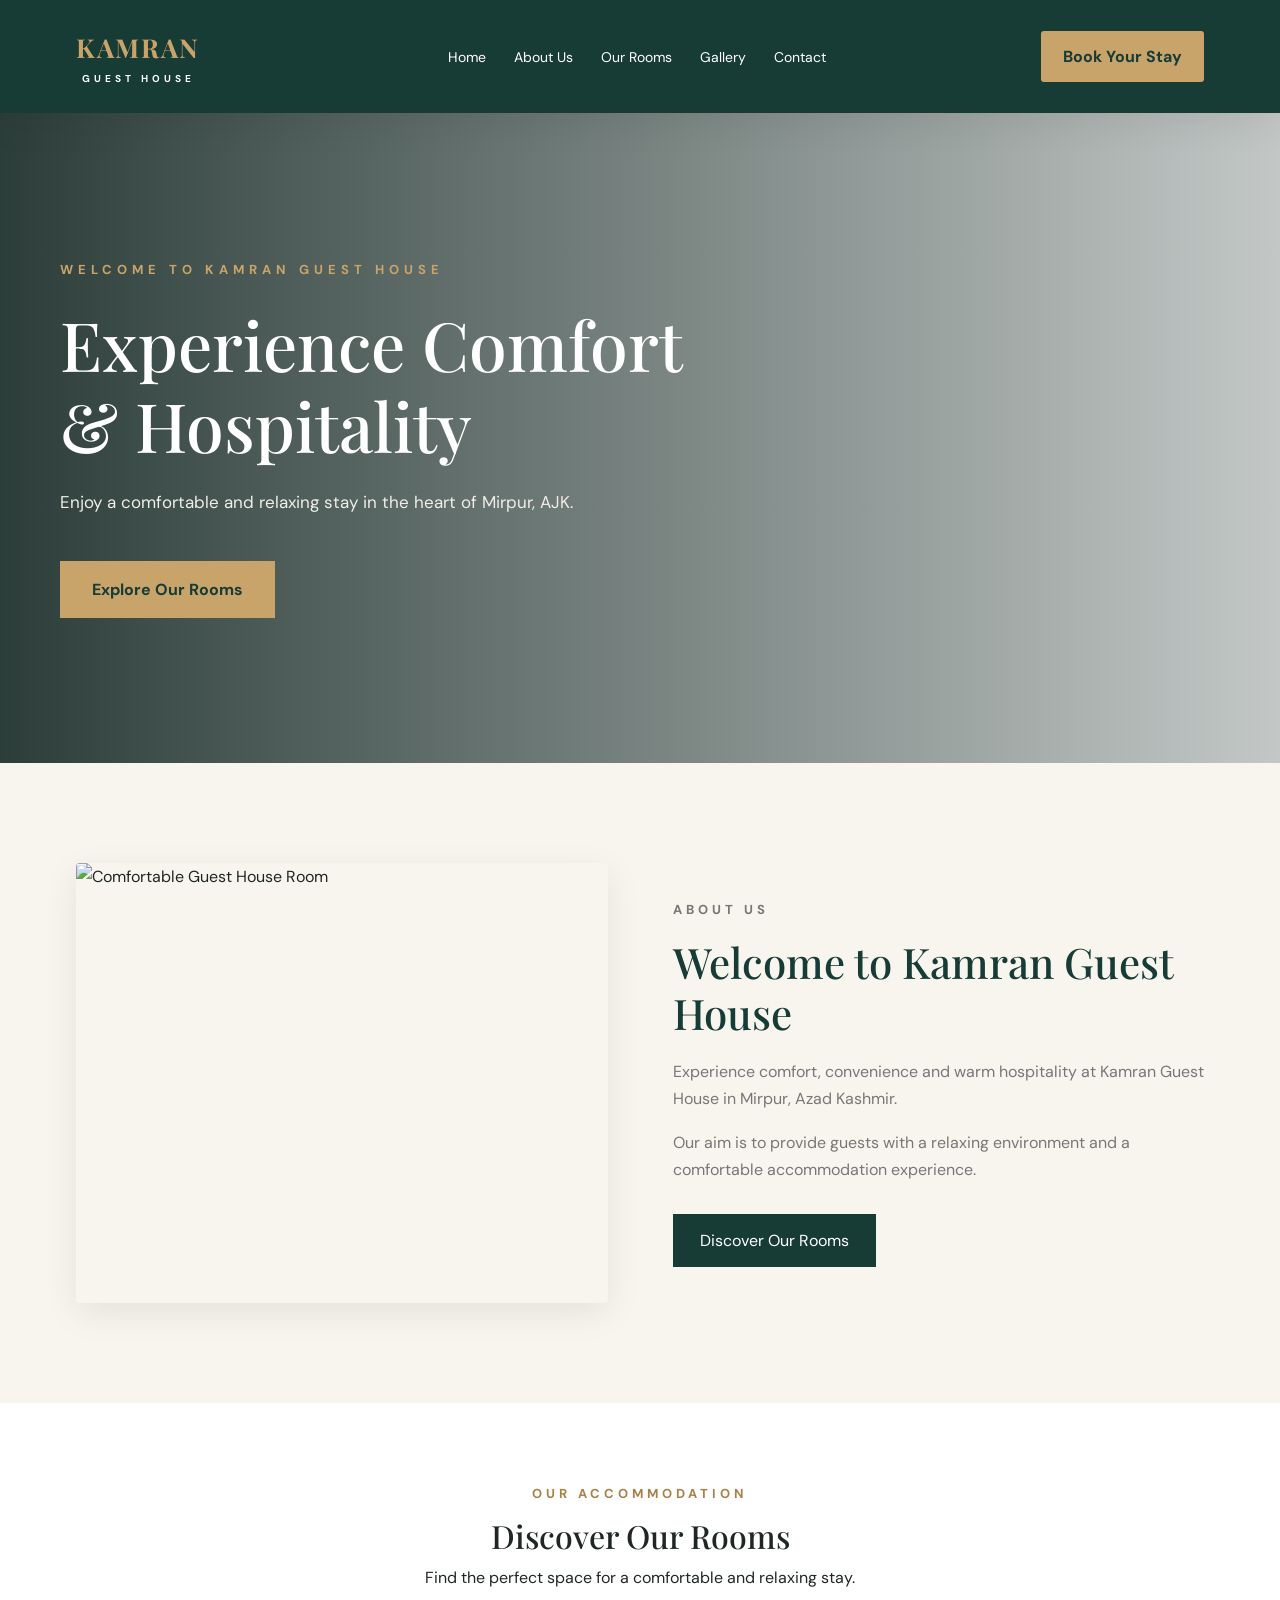
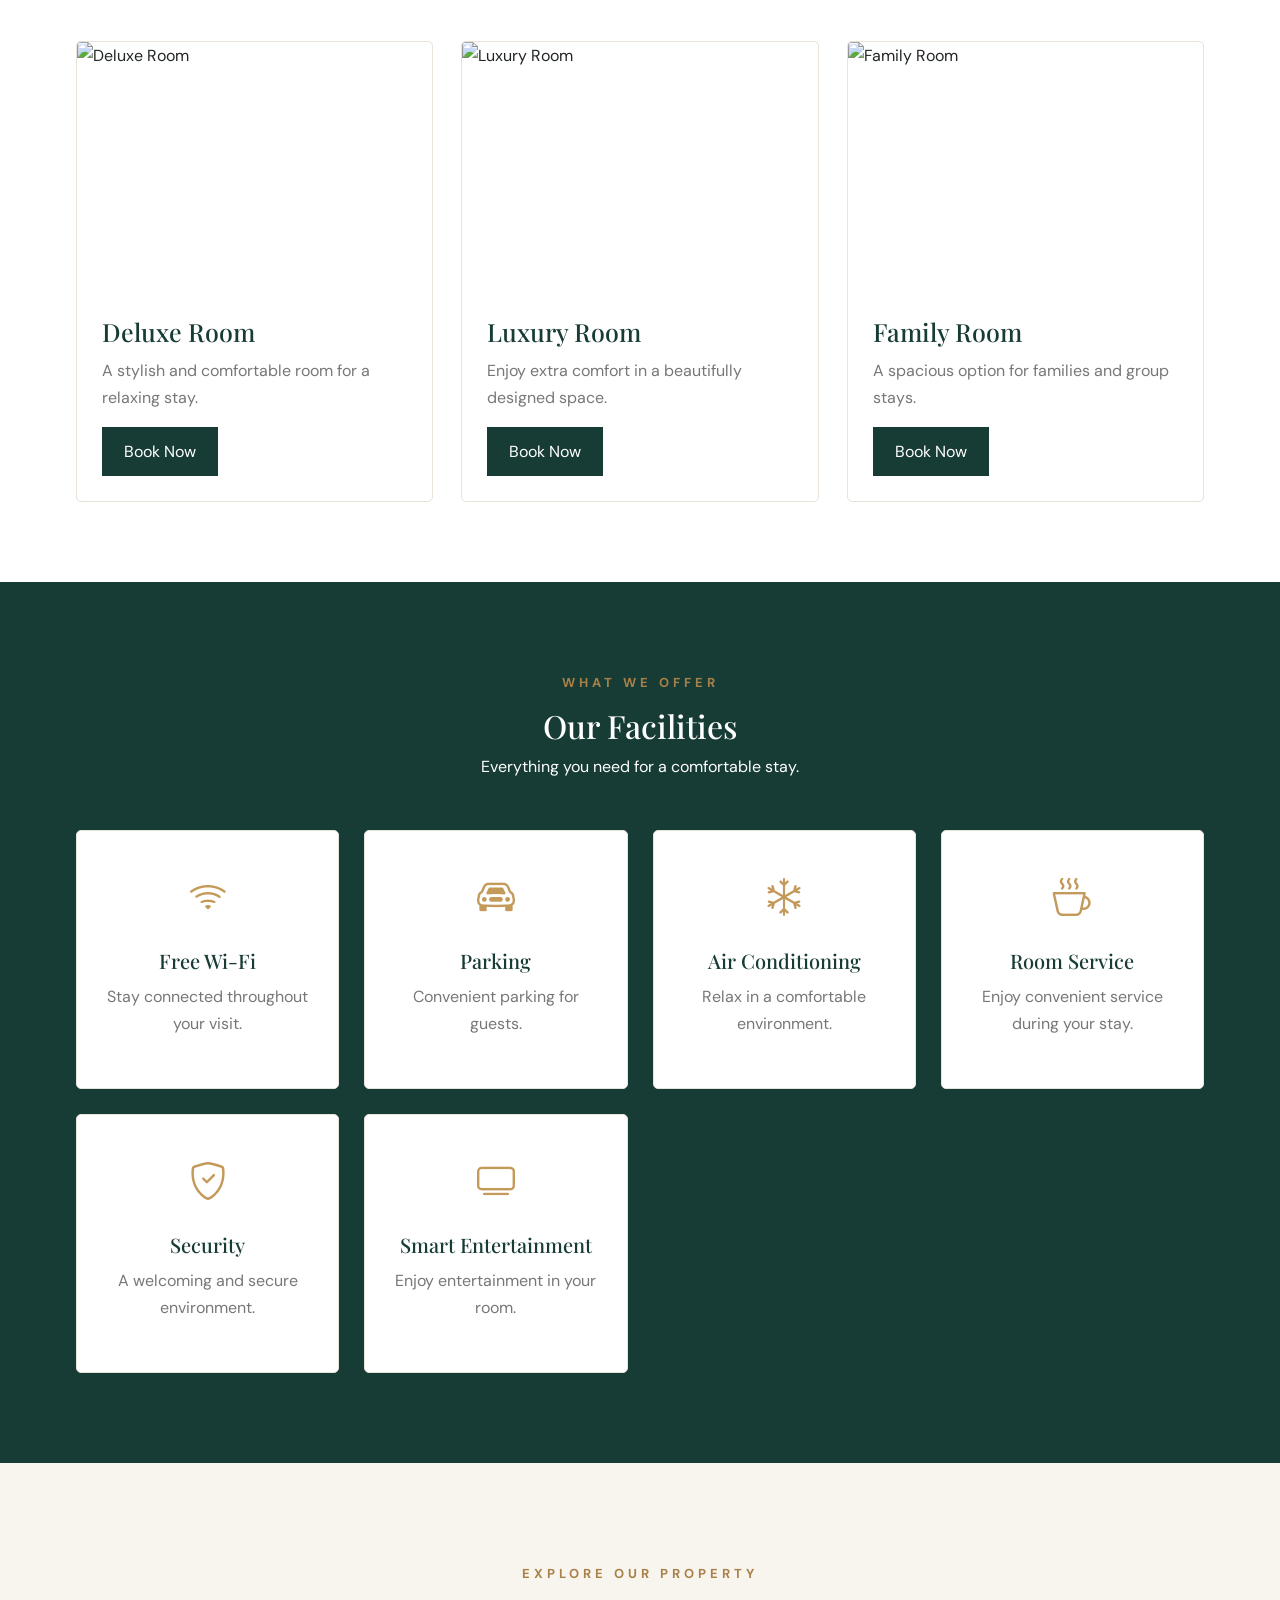
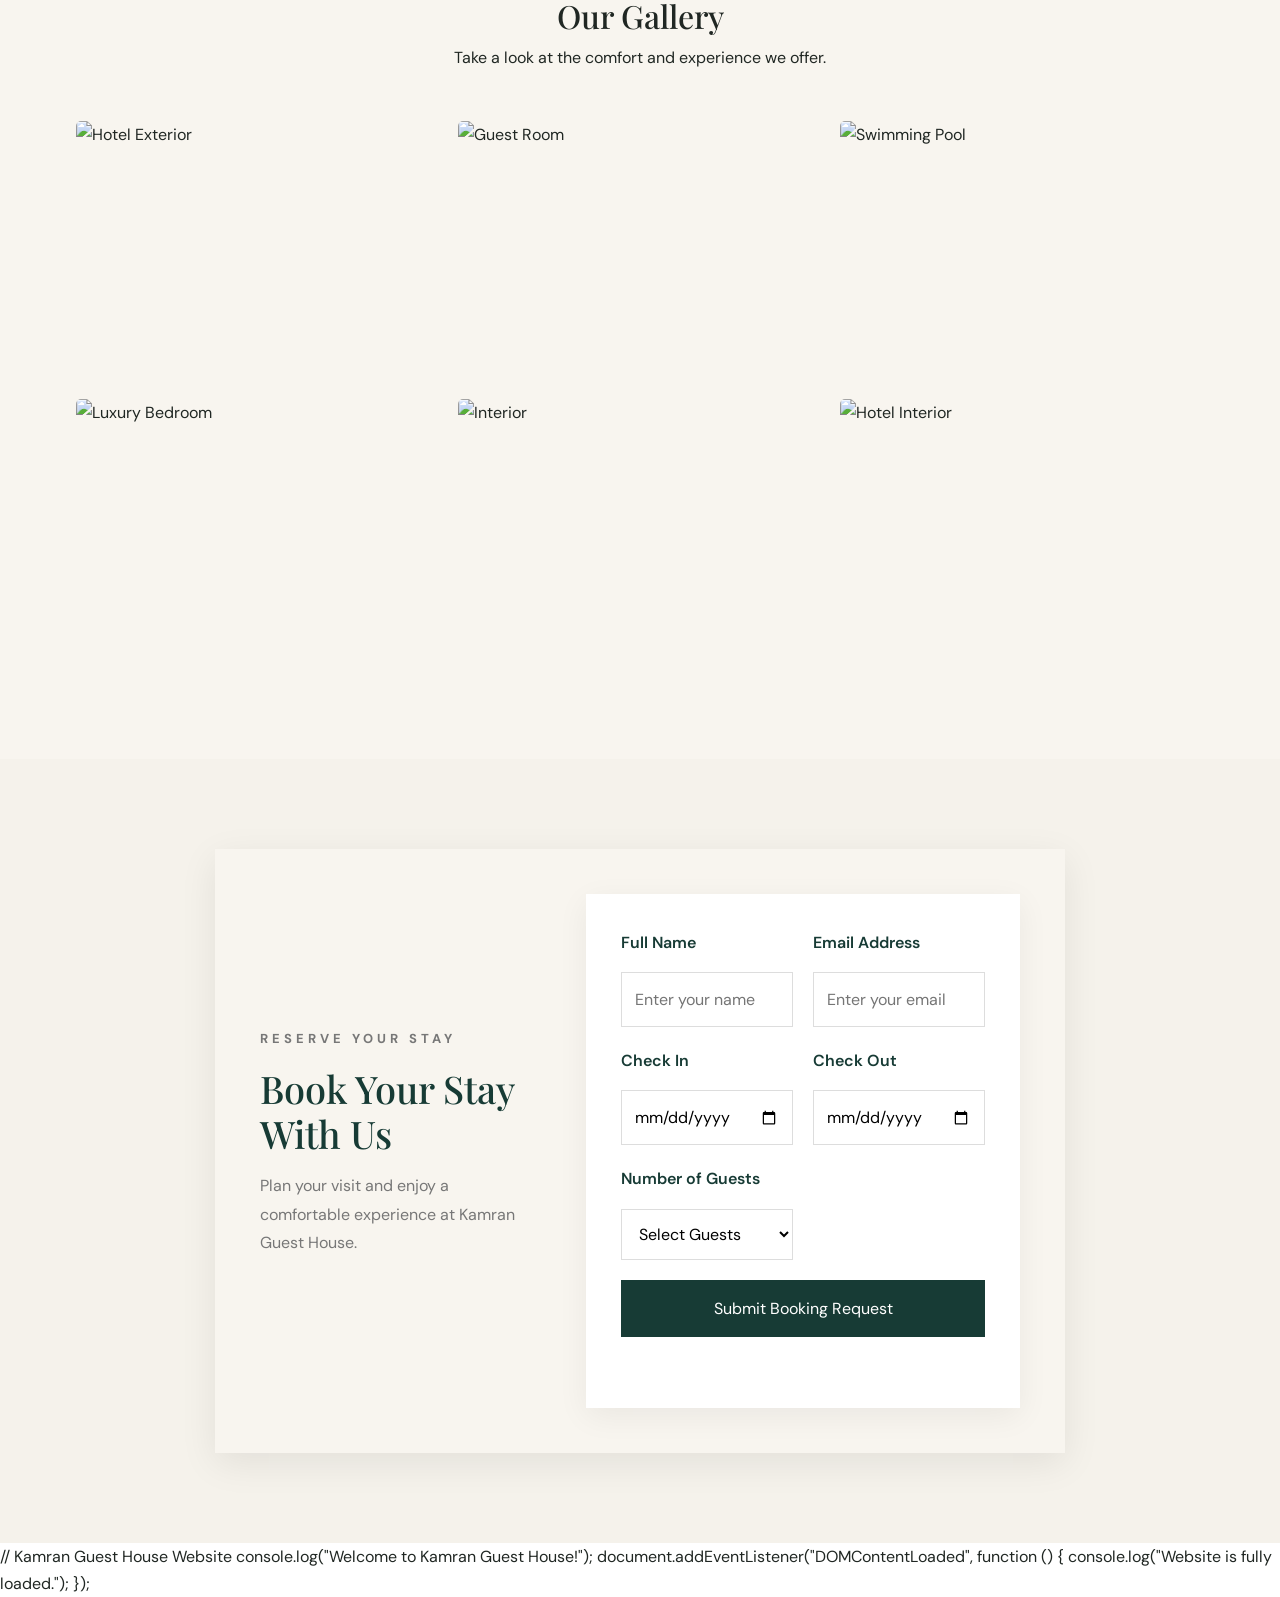
==== index.html @ adcfc877 "Rename index html to index.html" ====
<!DOCTYPE html>
<html lang="en">

<head>
    <meta charset="UTF-8">
    <meta name="viewport" content="width=device-width, initial-scale=1.0">

    <title>Kamran Guest House | Mirpur AJK</title>

    <!-- CSS Library -->
    <link href="https://cdn.jsdelivr.net/npm/bootstrap@5.3.3/dist/css/bootstrap.min.css" rel="stylesheet">

    <!-- Bootstrap Icons -->
    <link href="https://cdn.jsdelivr.net/npm/bootstrap-icons@1.11.3/font/bootstrap-icons.min.css" rel="stylesheet">

    <!-- Custom CSS -->
    <link rel="stylesheet" href="style.css">
</head>

<body>

    <!-- Header -->
    <header class="main-header">
    <div class="container">
        <nav class="navbar">

            <a href="#home" class="logo">
                KAMRAN
                <span>GUEST HOUSE</span>
            </a>

            <ul class="nav-links">
                <li><a href="#home">Home</a></li>
                <li><a href="#about">About Us</a></li>
                <li><a href="rooms.html">Our Rooms</a></li>
                <li><a href="#gallery">Gallery</a></li>
                <li><a href="#contact">Contact</a></li>
            </ul>

            <a href="#booking" class="book-btn">
                Book Your Stay
            </a>

        </nav>
    </div>
</header>

    <!-- Main Website Content -->
    <main>

        <section id="home" class="hero-section">

    <div class="hero-overlay">
        <div class="hero-content">

            <p class="hero-subtitle">
                WELCOME TO KAMRAN GUEST HOUSE
            </p>

            <h1>
                Experience Comfort <br>
                & Hospitality
            </h1>

            <p class="hero-description">
                Enjoy a comfortable and relaxing stay
                in the heart of Mirpur, AJK.
            </p>

            <a href="#booking" class="hero-btn">
                Explore Our Rooms
            </a>

        </div>
    </div>

</section>

       <section id="about" class="about-section">

    <div class="container">
        <div class="about-content">

            <div class="about-image">
                <img src="https://images.unsplash.com/photo-1611892440504-42a792e24d32"
                     alt="Comfortable Guest House Room">
            </div>

            <div class="about-text">

                <p class="section-subtitle">ABOUT US</p>

                <h2>
                    Welcome to Kamran Guest House
                </h2>

                <p>
                    Experience comfort, convenience and
                    warm hospitality at Kamran Guest House
                    in Mirpur, Azad Kashmir.
                </p>

                <p>
                    Our aim is to provide guests with a
                    relaxing environment and a comfortable
                    accommodation experience.
                </p>

                <a href="#rooms" class="about-btn">
                    Discover Our Rooms
                </a>

            </div>

        </div>
    </div>

</section>

        <section id="rooms" class="rooms-section">
  <div class="container">

    <div class="section-heading">
      <p class="section-subtitle">OUR ACCOMMODATION</p>
      <h2>Discover Our Rooms</h2>
      <p>Find the perfect space for a comfortable and relaxing stay.</p>
    </div>

    <div class="rooms-grid">

      <div class="room-card">
        <img
          src="https://images.unsplash.com/photo-1611892440504-42a792e24d32"
          alt="Deluxe Room"
        >
        <div class="room-info">
          <h3>Deluxe Room</h3>
          <p>A stylish and comfortable room for a relaxing stay.</p>
          <a href="#booking" class="room-btn">Book Now</a>
        </div>
      </div>

      <div class="room-card">
        <img
          src="https://images.unsplash.com/photo-1611892440504-42a792e24d32"
          alt="Luxury Room"
        >
        <div class="room-info">
          <h3>Luxury Room</h3>
          <p>Enjoy extra comfort in a beautifully designed space.</p>
          <a href="#booking" class="room-btn">Book Now</a>
        </div>
      </div>

      <div class="room-card">
        <img
          src="https://images.unsplash.com/photo-1590490360182-c33d57733427"
          alt="Family Room"
        >
        <div class="room-info">
          <h3>Family Room</h3>
          <p>A spacious option for families and group stays.</p>
          <a href="#booking" class="room-btn">Book Now</a>
        </div>
      </div>

    </div>
  </div>
</section>

      <section id="facilities" class="facilities-section">
  <div class="container">

    <div class="section-heading">
      <p class="section-subtitle">WHAT WE OFFER</p>
      <h2>Our Facilities</h2>
      <p>Everything you need for a comfortable stay.</p>
    </div>

    <div class="facilities-grid">

      <div class="facility-card">
        <i class="bi bi-wifi"></i>
        <h3>Free Wi-Fi</h3>
        <p>Stay connected throughout your visit.</p>
      </div>

      <div class="facility-card">
        <i class="bi bi-car-front"></i>
        <h3>Parking</h3>
        <p>Convenient parking for guests.</p>
      </div>

      <div class="facility-card">
        <i class="bi bi-snow"></i>
        <h3>Air Conditioning</h3>
        <p>Relax in a comfortable environment.</p>
      </div>

      <div class="facility-card">
        <i class="bi bi-cup-hot"></i>
        <h3>Room Service</h3>
        <p>Enjoy convenient service during your stay.</p>
      </div>

      <div class="facility-card">
        <i class="bi bi-shield-check"></i>
        <h3>Security</h3>
        <p>A welcoming and secure environment.</p>
      </div>

      <div class="facility-card">
        <i class="bi bi-tv"></i>
        <h3>Smart Entertainment</h3>
        <p>Enjoy entertainment in your room.</p>
      </div>

    </div>
  </div>
</section>
        <section id="gallery" class="gallery-section">
  <div class="container">

    <div class="section-heading">
      <p class="section-subtitle">EXPLORE OUR PROPERTY</p>
      <h2>Our Gallery</h2>
      <p>Take a look at the comfort and experience we offer.</p>
    </div>

    <div class="gallery-grid">

      <div class="gallery-item">
        <img src="https://images.unsplash.com/photo-1566073771259-6a8506099945" alt="Hotel Exterior">
      </div>

      <div class="gallery-item">
        <img src="https://images.unsplash.com/photo-1611892440504-42a792e24d32" alt="Guest Room">
      </div>

      <div class="gallery-item">
        <img src="https://images.unsplash.com/photo-1571896349842-33c89424de2d" alt="Swimming Pool">
      </div>

      <div class="gallery-item">
        <img src="https://images.unsplash.com/photo-1590490360182-c33d57733427" alt="Luxury Bedroom">
      </div>

      <div class="gallery-item">
        <img src="https://images.unsplash.com/photo-1600210492486-724fe5c67fb0" alt="Interior">
      </div>

      <div class="gallery-item">
        <img src="https://images.unsplash.com/photo-1601918774946-25832a4be0d6" alt="Hotel Interior">
      </div>

    </div>
  </div>
</section>
     <section id="booking" class="booking-section">
  <div class="container">

    <div class="booking-container">

      <div class="booking-text">
        <p class="section-subtitle">RESERVE YOUR STAY</p>
        <h2>Book Your Stay With Us</h2>
        <p>Plan your visit and enjoy a comfortable experience at Kamran Guest House.</p>
      </div>

      <form class="booking-form" id="bookingForm">

        <div class="form-group">
          <label for="guestName">Full Name</label>
          <input type="text" id="guestName" placeholder="Enter your name" required>
        </div>

        <div class="form-group">
          <label for="guestEmail">Email Address</label>
          <input type="email" id="guestEmail" placeholder="Enter your email" required>
        </div>

        <div class="form-group">
          <label for="checkIn">Check In</label>
          <input type="date" id="checkIn" required>
        </div>

        <div class="form-group">
          <label for="checkOut">Check Out</label>
          <input type="date" id="checkOut" required>
        </div>

        <div class="form-group">
          <label for="guests">Number of Guests</label>
          <select id="guests" required>
            <option value="">Select Guests</option>
            <option value="1">1 Guest</option>
            <option value="2">2 Guests</option>
            <option value="3">3 Guests</option>
            <option value="4">4 Guests</option>
            <option value="5">5+ Guests</option>
          </select>
        </div>

        <button type="submit" class="booking-btn">
          Submit Booking Request
        </button>

        <p id="bookingMessage"></p>

      </form>

    </div>
  </div>
</section>  

        <section id="contact"></section>

    </main>

    <!-- Footer -->
    <footer id="footer"></footer>

    <!-- JavaScript Libraries -->
    <script src="https://cdn.jsdelivr.net/npm/bootstrap@5.3.3/dist/js/bootstrap.bundle.min.js"></script>

    <!-- Custom JavaScript -->
    <script src="script.js"></script>

</body>
</html>
// Kamran Guest House Website

console.log("Welcome to Kamran Guest House!");

document.addEventListener("DOMContentLoaded", function () {
    console.log("Website is fully loaded.");
});
---- style.css ----
/* =====================================
   KAMRAN GUEST HOUSE
   PREMIUM HOTEL WEBSITE THEME
===================================== */

/* 1. GOOGLE FONT IMPORT */

@import url('https://fonts.googleapis.com/css2?family=DM+Sans:wght@400;500;600;700&family=Playfair+Display:wght@400;500;600;700&display=swap');


/* 2. GLOBAL VARIABLES */

:root {
    --primary: #173b35;
    --primary-light: #28564c;
    --gold: #c9a46a;
    --gold-dark: #a98148;
    --cream: #f8f5ef;
    --white: #ffffff;
    --dark: #202723;
    --gray: #777777;
    --border: #e8e2d7;

    --heading-font: 'Playfair Display', serif;
    --body-font: 'DM Sans', sans-serif;

    --shadow: 0 10px 35px rgba(0,0,0,0.08);
}


/* 3. GLOBAL RESET */

* {
    margin: 0;
    padding: 0;
    box-sizing: border-box;
}

html {
    scroll-behavior: smooth;
}

body {
    font-family: var(--body-font);
    background: var(--white);
    color: var(--dark);
    line-height: 1.7;
}

h1, h2, h3, h4 {
    font-family: var(--heading-font);
}

a {
    text-decoration: none;
}

img {
    max-width: 100%;
    display: block;
}

.container {
    width: 90%;
    max-width: 1200px;
    margin: auto;
}


/* 4. HEADER */

.main-header {
    background: var(--primary);
    padding: 18px 0;
    position: sticky;
    top: 0;
    z-index: 1000;
    box-shadow: var(--shadow);
}

.navbar {
    display: flex;
    justify-content: space-between;
    align-items: center;
    gap: 20px;
}

.logo {
    color: var(--gold);
    font-family: var(--heading-font);
    font-size: 26px;
    font-weight: 700;
    letter-spacing: 2px;
}

.logo span {
    display: block;
    color: var(--white);
    font-family: var(--body-font);
    font-size: 10px;
    letter-spacing: 4px;
    text-align: center;
}

.nav-links {
    display: flex;
    align-items: center;
    list-style: none;
    gap: 28px;
    margin: 0;
}

.nav-links a {
    color: var(--white);
    font-size: 14px;
    transition: 0.3s;
}

.nav-links a:hover {
    color: var(--gold);
}

.book-btn {
    background: var(--gold);
    color: var(--primary);
    padding: 12px 22px;
    border-radius: 3px;
    font-weight: 700;
    transition: 0.3s;
}

.book-btn:hover {
    background: var(--white);
    color: var(--primary);
}


/* 5. HERO SECTION */

.hero-section {
    min-height: 650px;

    background:
    url("https://images.unsplash.com/photo-1611892440504-42a792e24d32")
    center/cover no-repeat;
}

.hero-overlay {
    min-height: 650px;

    background: linear-gradient(
        90deg,
        rgba(15,35,30,0.88),
        rgba(15,35,30,0.25)
    );

    display: flex;
    align-items: center;
    padding: 60px;
}

.hero-content {
    max-width: 750px;
    color: var(--white);
}

.hero-subtitle {
    color: var(--gold);
    letter-spacing: 5px;
    font-size: 13px;
    font-weight: 700;
}

.hero-content h1 {
    font-size: clamp(42px, 6vw, 68px);
    line-height: 1.2;
    margin: 22px 0;
}

.hero-description {
    font-size: 17px;
    max-width: 550px;
    color: #f1eee8;
}

.hero-btn {
    display: inline-block;
    margin-top: 28px;
    padding: 15px 32px;
    background: var(--gold);
    color: var(--primary);
    font-weight: 700;
    transition: 0.3s;
}

.hero-btn:hover {
    background: var(--white);
    transform: translateY(-4px);
}


/* 6. COMMON SECTION STYLING */

.section-subtitle {
    color: var(--gold-dark);
    letter-spacing: 4px;
    font-size: 13px;
    font-weight: 700;
    margin-bottom: 12px;
}

.section-title {
    color: var(--primary);
    font-size: 42px;
    margin-bottom: 20px;
}


/* 7. ABOUT SECTION */

.about-section {
    padding: 100px 0;
    background: var(--cream);
}

.about-content {
    display: flex;
    align-items: center;
    gap: 65px;
}

.about-image,
.about-text {
    flex: 1;
}

.about-image img {
    width: 100%;
    height: 440px;
    object-fit: cover;
    border-radius: 4px;
    box-shadow: var(--shadow);
}

.about-text h2 {
    font-size: 42px;
    color: var(--primary);
    margin: 15px 0 20px;
}

.about-text p {
    color: var(--gray);
    margin-bottom: 16px;
}

.about-btn {
    display: inline-block;
    margin-top: 15px;
    padding: 13px 27px;
    background: var(--primary);
    color: var(--white);
    transition: 0.3s;
}

.about-btn:hover {
    background: var(--gold-dark);
}


/* 8. ROOMS SECTION */

.rooms-section {
    padding: 100px 0;
    background: var(--white);
}

.section-heading {
    text-align: center;
    max-width: 650px;
    margin: 0 auto 50px;
}

.rooms-grid {
    display: grid;
    grid-template-columns: repeat(3, 1fr);
    gap: 28px;
}

.room-card {
    background: var(--white);
    border: 1px solid var(--border);
    overflow: hidden;
    transition: 0.3s;
}

.room-card:hover {
    transform: translateY(-8px);
    box-shadow: var(--shadow);
}

.room-card img {
    width: 100%;
    height: 250px;
    object-fit: cover;
}

.room-info {
    padding: 25px;
}

.room-info h3 {
    color: var(--primary);
    font-size: 25px;
    margin-bottom: 10px;
}

.room-info p {
    color: var(--gray);
}

.room-price {
    color: var(--gold-dark);
    font-weight: 700;
    margin: 15px 0;
}

.room-btn {
    display: inline-block;
    padding: 11px 22px;
    background: var(--primary);
    color: var(--white);
    transition: 0.3s;
}

.room-btn:hover {
    background: var(--gold-dark);
}


/* 9. FACILITIES SECTION */

.facilities-section {
    padding: 90px 0;
    background: var(--primary);
    color: var(--white);
}

.facilities-section .section-title {
    color: var(--white);
}

.facilities-grid {
    display: grid;
    grid-template-columns: repeat(4, 1fr);
    gap: 25px;
}

.facility-card {
    text-align: center;
    padding: 35px 20px;
    border: 1px solid rgba(255,255,255,0.2);
    transition: 0.3s;
}

.facility-card:hover {
    background: var(--primary-light);
    border-color: var(--gold);
}

.facility-card i {
    font-size: 35px;
    color: var(--gold);
    margin-bottom: 15px;
}

.facility-card h3 {
    font-size: 20px;
}


/* 10. GALLERY SECTION */

.gallery-section {
    padding: 100px 0;
    background: var(--cream);
}

.gallery-grid {
    display: grid;
    grid-template-columns: repeat(3, 1fr);
    gap: 18px;
}

.gallery-grid img {
    width: 100%;
    height: 260px;
    object-fit: cover;
    border-radius: 4px;
    transition: 0.4s;
}

.gallery-grid img:hover {
    transform: scale(1.03);
}


/* 11. BOOKING SECTION */

.booking-section {
    padding: 100px 0;
    background: var(--white);
}

.booking-container {
    max-width: 850px;
    margin: auto;
    padding: 45px;
    background: var(--cream);
    box-shadow: var(--shadow);
}

.booking-form {
    display: grid;
    grid-template-columns: repeat(2, 1fr);
    gap: 22px;
}

.form-group {
    display: flex;
    flex-direction: column;
}

.form-group label {
    color: var(--primary);
    font-weight: 600;
    margin-bottom: 8px;
}

.form-group input,
.form-group select,
.form-group textarea {
    width: 100%;
    padding: 14px;
    border: 1px solid var(--border);
    background: var(--white);
    outline: none;
    font-family: var(--body-font);
}

.form-group input:focus,
.form-group select:focus,
.form-group textarea:focus {
    border-color: var(--gold);
}

.form-full {
    grid-column: 1 / -1;
}

.booking-submit {
    background: var(--primary);
    color: var(--white);
    border: none;
    padding: 16px;
    font-size: 16px;
    font-weight: 700;
    cursor: pointer;
    transition: 0.3s;
}

.booking-submit:hover {
    background: var(--gold-dark);
}


/* 12. CONTACT SECTION */

.contact-section {
    padding: 90px 0;
    background: var(--cream);
}

.contact-grid {
    display: grid;
    grid-template-columns: repeat(3, 1fr);
    gap: 25px;
}

.contact-card {
    text-align: center;
    padding: 30px;
    background: var(--white);
    box-shadow: var(--shadow);
}

.contact-card i {
    font-size: 32px;
    color: var(--gold-dark);
}

.contact-card h3 {
    color: var(--primary);
    margin: 12px 0;
}


/* 13. FOOTER */

.main-footer {
    background: #102c27;
    color: var(--white);
    padding: 65px 0 20px;
}

.footer-grid {
    display: grid;
    grid-template-columns: 2fr 1fr 1fr;
    gap: 40px;
    margin-bottom: 40px;
}

.footer-grid h3 {
    color: var(--gold);
    margin-bottom: 20px;
}

.footer-grid p,
.footer-grid a {
    color: #d2d8d3;
    font-size: 14px;
    display: block;
    margin-bottom: 10px;
}

.footer-grid a:hover {
    color: var(--gold);
}

.footer-bottom {
    border-top: 1px solid rgba(255,255,255,0.15);
    text-align: center;
    padding-top: 20px;
    color: #cbd1cc;
    font-size: 13px;
}


/* 14. BUTTONS AND ANIMATIONS */

button,
a {
    transition: all 0.3s ease;
}

.room-card,
.facility-card,
.contact-card {
    border-radius: 5px;
}

section {
    scroll-margin-top: 85px;
}


/* 15. RESPONSIVE DESIGN */

@media (max-width: 992px) {

    .nav-links {
        gap: 12px;
    }

    .rooms-grid {
        grid-template-columns: repeat(2, 1fr);
    }

    .facilities-grid {
        grid-template-columns: repeat(2, 1fr);
    }

    .about-content {
        gap: 30px;
    }
}

@media (max-width: 768px) {

    .navbar {
        flex-direction: column;
    }

    .nav-links {
        flex-wrap: wrap;
        justify-content: center;
        gap: 15px;
    }

    .hero-overlay {
        padding: 35px 20px;
        min-height: 550px;
    }

    .hero-section {
        min-height: 550px;
    }

    .about-content {
        flex-direction: column;
    }

    .about-image img {
        height: 300px;
    }

    .rooms-grid,
    .gallery-grid,
    .contact-grid {
        grid-template-columns: 1fr;
    }

    .booking-container {
        padding: 25px 18px;
    }

    .booking-form {
        grid-template-columns: 1fr;
    }

    .form-full {
        grid-column: auto;
    }

    .footer-grid {
        grid-template-columns: 1fr;
    }

    .section-title,
    .about-text h2 {
        font-size: 32px;
    }
}

@media (max-width: 480px) {

    .facilities-grid {
        grid-template-columns: 1fr;
    }

    .hero-content h1 {
        font-size: 40px;
    }

    .hero-subtitle {
        letter-spacing: 2px;
    }

    .book-btn {
        padding: 10px 16px;
    }
}
.facility-card {
  background: #fff;
  padding: 35px 25px;
  text-align: center;
  border: 1px solid #e8e2d8;
  transition: 0.3s ease;
}

.facility-card:hover {
  transform: translateY(-8px);
  box-shadow: 0 12px 30px rgba(0,0,0,0.08);
}

.facility-card i {
  font-size: 38px;
  color: #c49a5a;
}

.facility-card h3 {
  color: #173b35;
  margin: 18px 0 10px;
}

.facility-card p {
  color: #777;
  line-height: 1.7;
}
.gallery-item {
  overflow: hidden;
  height: 260px;
  border-radius: 5px;
}

.gallery-item img {
  width: 100%;
  height: 100%;
  object-fit: cover;
  transition: transform 0.5s ease;
}

.gallery-item:hover img {
  transform: scale(1.08);
}
.booking-section {
  padding: 90px 0;
  background: #f5f2eb;
}

.booking-container {
  display: grid;
  grid-template-columns: 1fr 1.3fr;
  gap: 50px;
  align-items: center;
}

.booking-text h2 {
  color: #173b35;
  font-size: 38px;
  margin: 15px 0;
}

.booking-text p {
  line-height: 1.8;
  color: #777;
}

.booking-form {
  background: white;
  padding: 35px;
  display: grid;
  grid-template-columns: 1fr 1fr;
  gap: 20px;
  box-shadow: 0 8px 30px rgba(0,0,0,0.06);
}

.form-group {
  display: flex;
  flex-direction: column;
  gap: 8px;
}

.form-group label {
  color: #173b35;
  font-weight: 600;
}

.form-group input,
.form-group select {
  padding: 13px;
  border: 1px solid #ddd;
  outline: none;
  width: 100%;
}

.booking-btn {
  grid-column: 1 / -1;
  background: #173b35;
  color: white;
  padding: 15px;
  border: none;
  cursor: pointer;
}

.booking-btn:hover {
  background: #c49a5a;
}

#bookingMessage {
  grid-column: 1 / -1;
}

@media (max-width: 768px) {
  .booking-container {
    grid-template-columns: 1fr;
  }

  .booking-form {
    grid-template-columns: 1fr;
  }
}
.rooms-hero {
    padding: 100px 0;
    text-align: center;
    background: #173b35;
    color: white;
}

.rooms-hero h1 {
    font-size: 48px;
    margin: 15px 0;
}

.rooms-hero p:last-child {
    color: #eee;
}

.rooms-hero .section-subtitle {
    color: #d4ad70;
}

.rooms-section {
    padding: 80px 0;
}

.room-card img {
    width: 100%;
    height: 250px;
    object-fit: cover;
}

.main-footer {
    background: #173b35;
    color: white;
    text-align: center;
    padding: 25px;
}
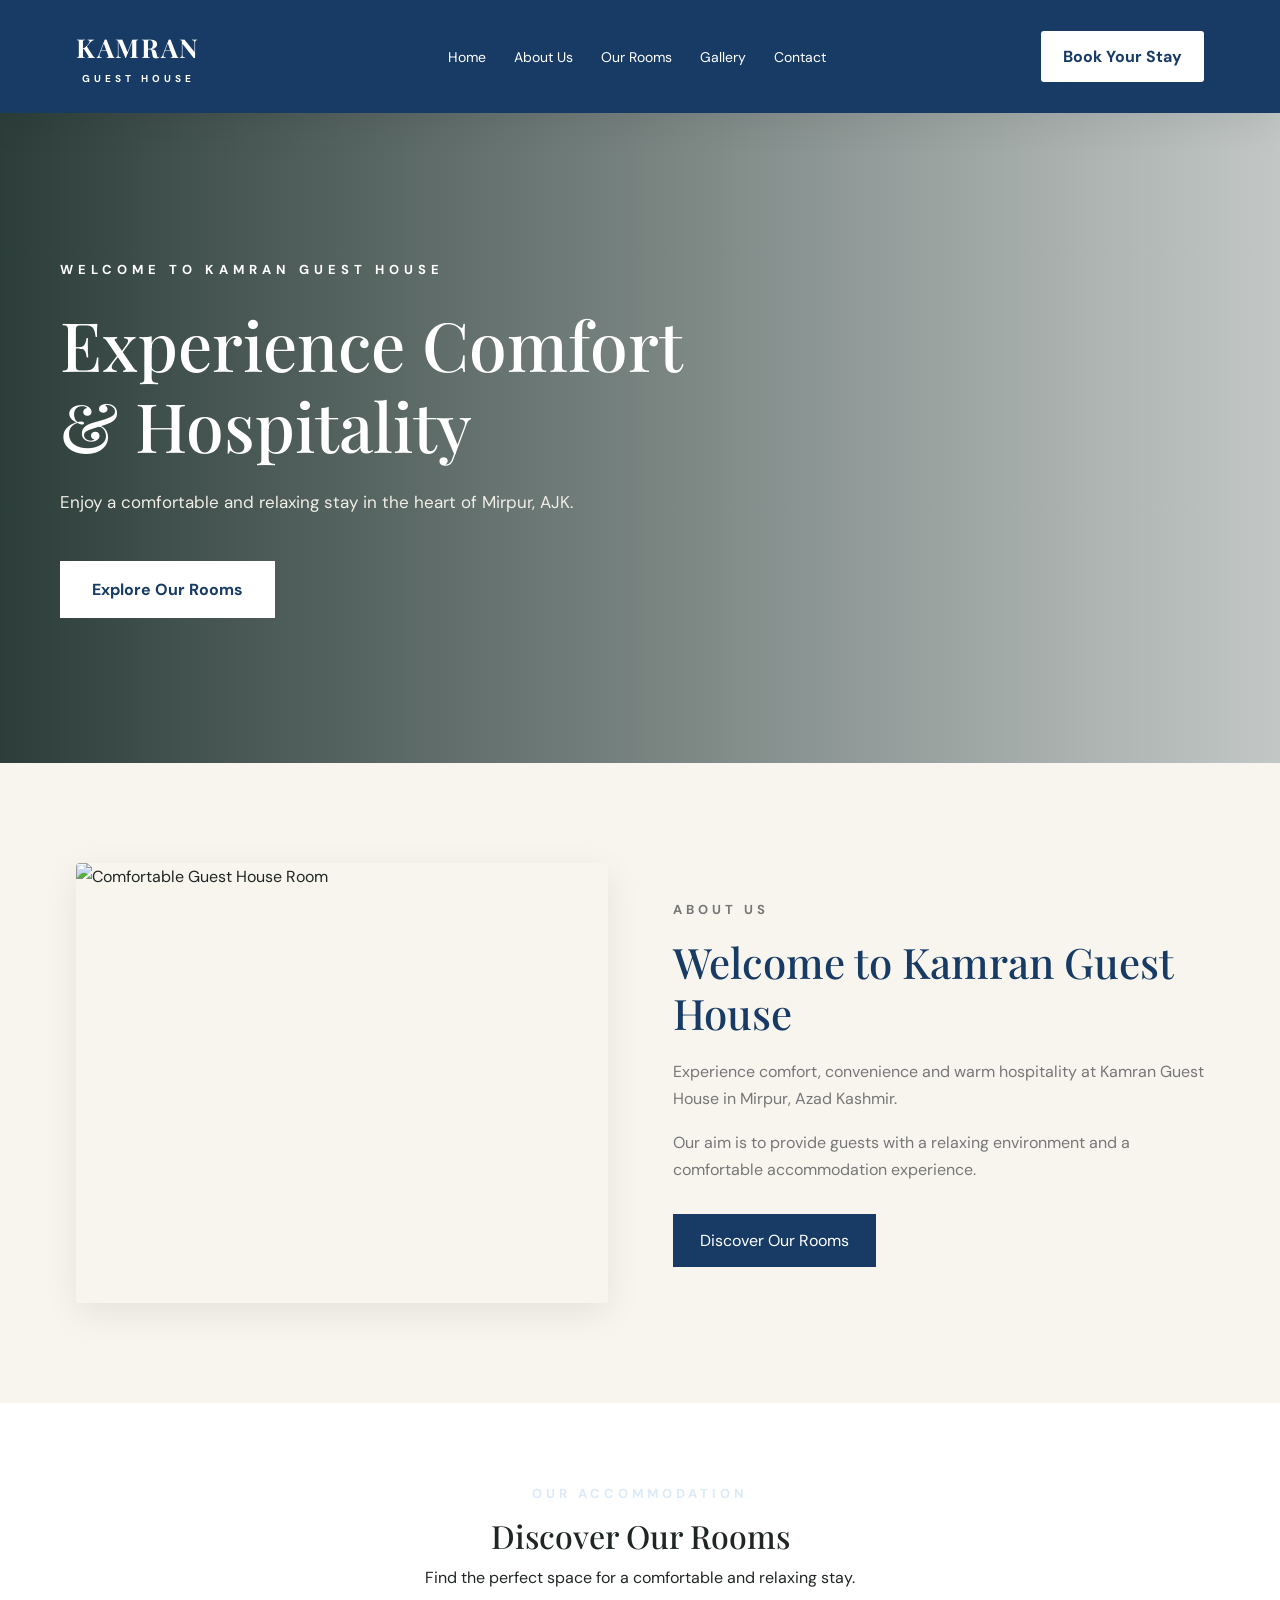
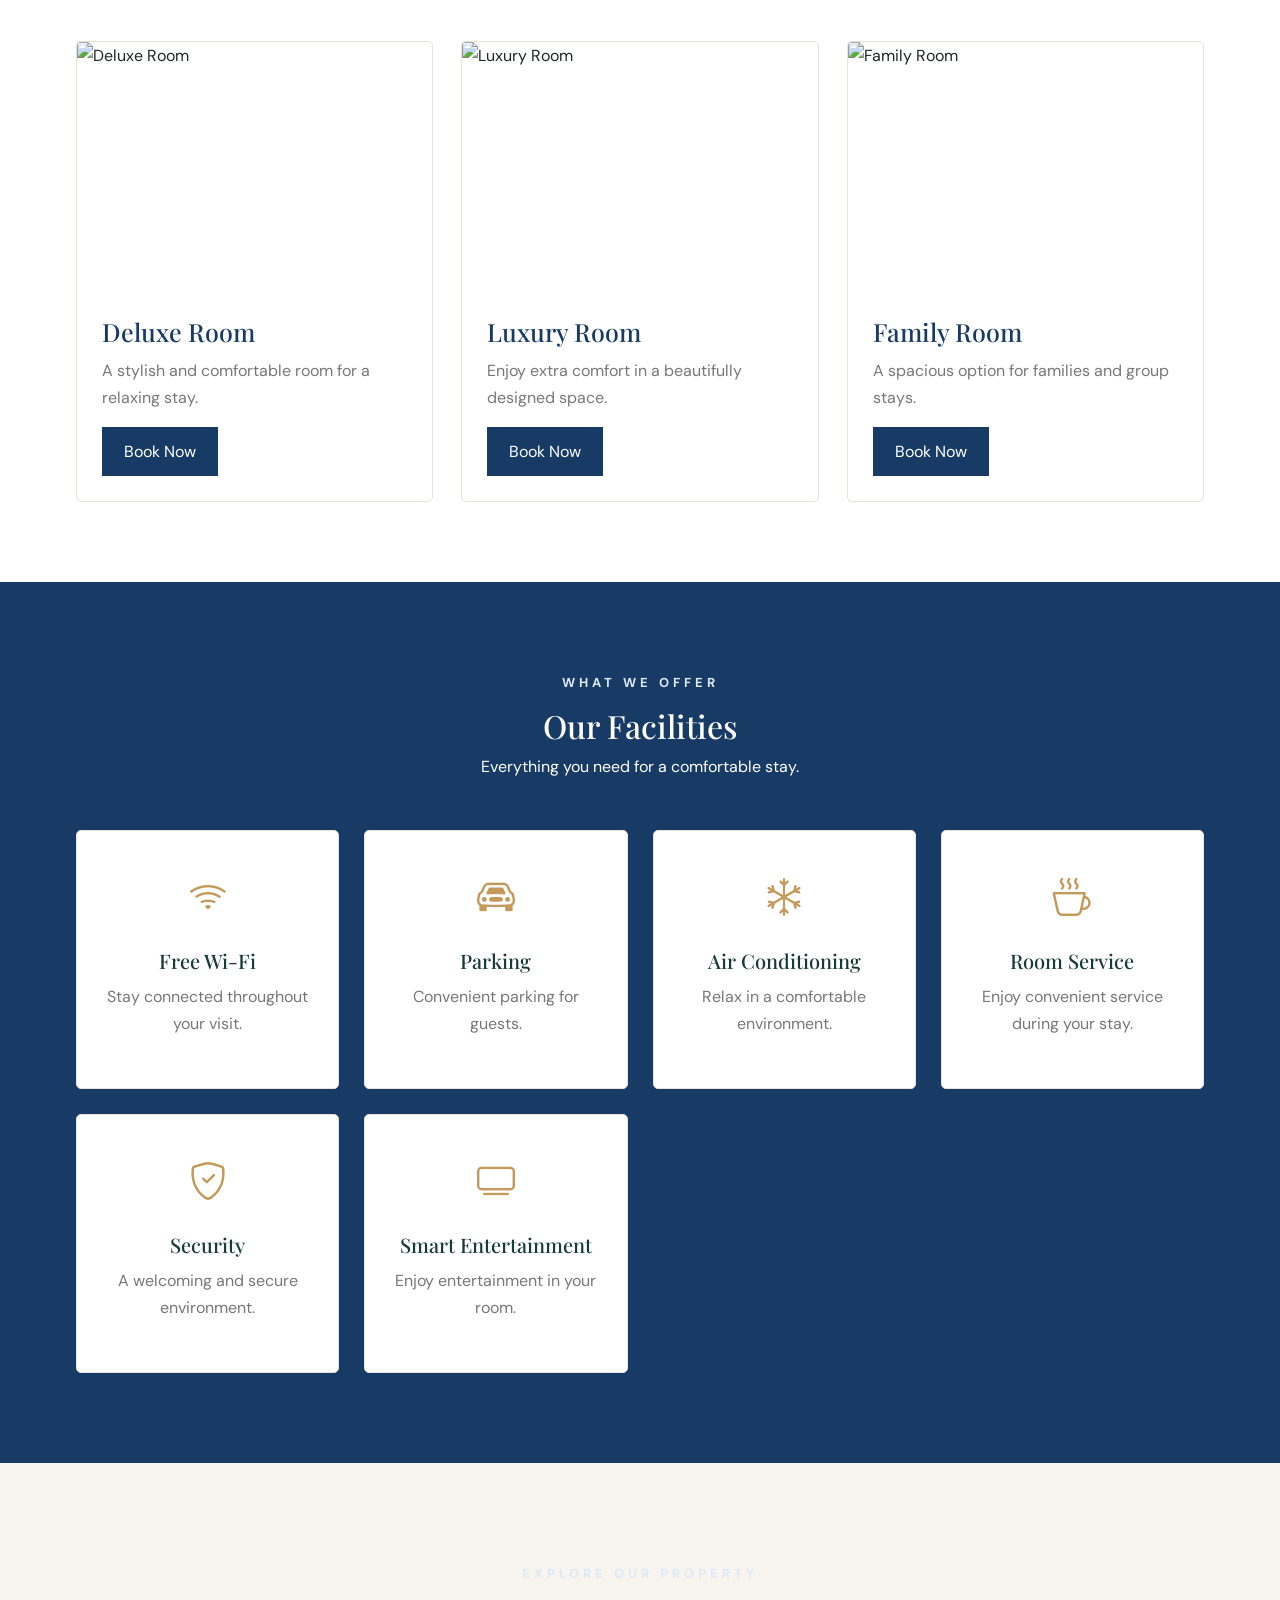
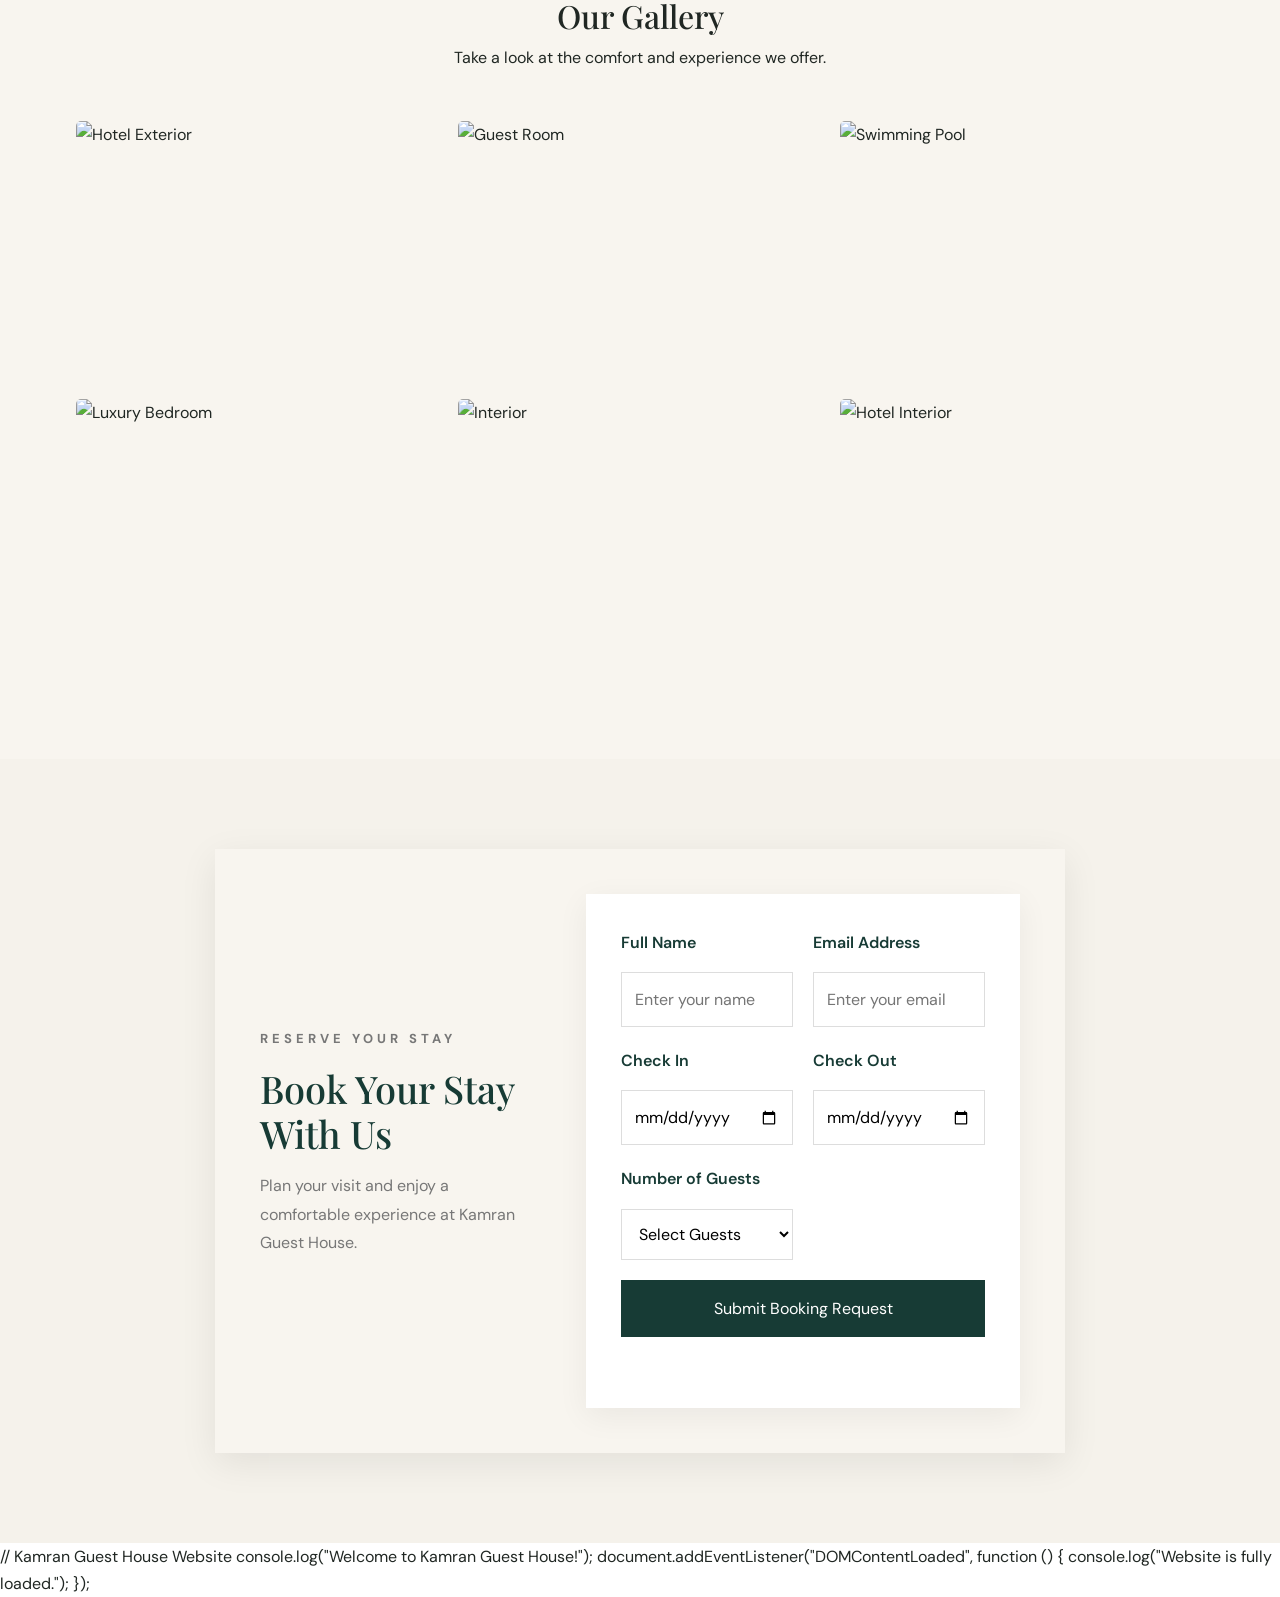
==== commit d758ff2d: "Update index.html" ====
--- a/index.html
+++ b/index.html
@@ -4,8 +4,6 @@
 <head>
     <meta charset="UTF-8">
     <meta name="viewport" content="width=device-width, initial-scale=1.0">
-
-    <title>Kamran Guest House | Mirpur AJK</title>
 
     <!-- CSS Library -->
     <link href="https://cdn.jsdelivr.net/npm/bootstrap@5.3.3/dist/css/bootstrap.min.css" rel="stylesheet">
--- a/style.css
+++ b/style.css
@@ -11,10 +11,10 @@
 /* 2. GLOBAL VARIABLES */
 
 :root {
-    --primary: #173b35;
-    --primary-light: #28564c;
-    --gold: #c9a46a;
-    --gold-dark: #a98148;
+    --primary: #173B65;
+    --primary-light: #3478B8;
+    --gold: #FFFFFF;
+    --gold-dark: #DCEAF7;
     --cream: #f8f5ef;
     --white: #ffffff;
     --dark: #202723;
@@ -814,4 +814,4 @@
     color: white;
     text-align: center;
     padding: 25px;
-}+}
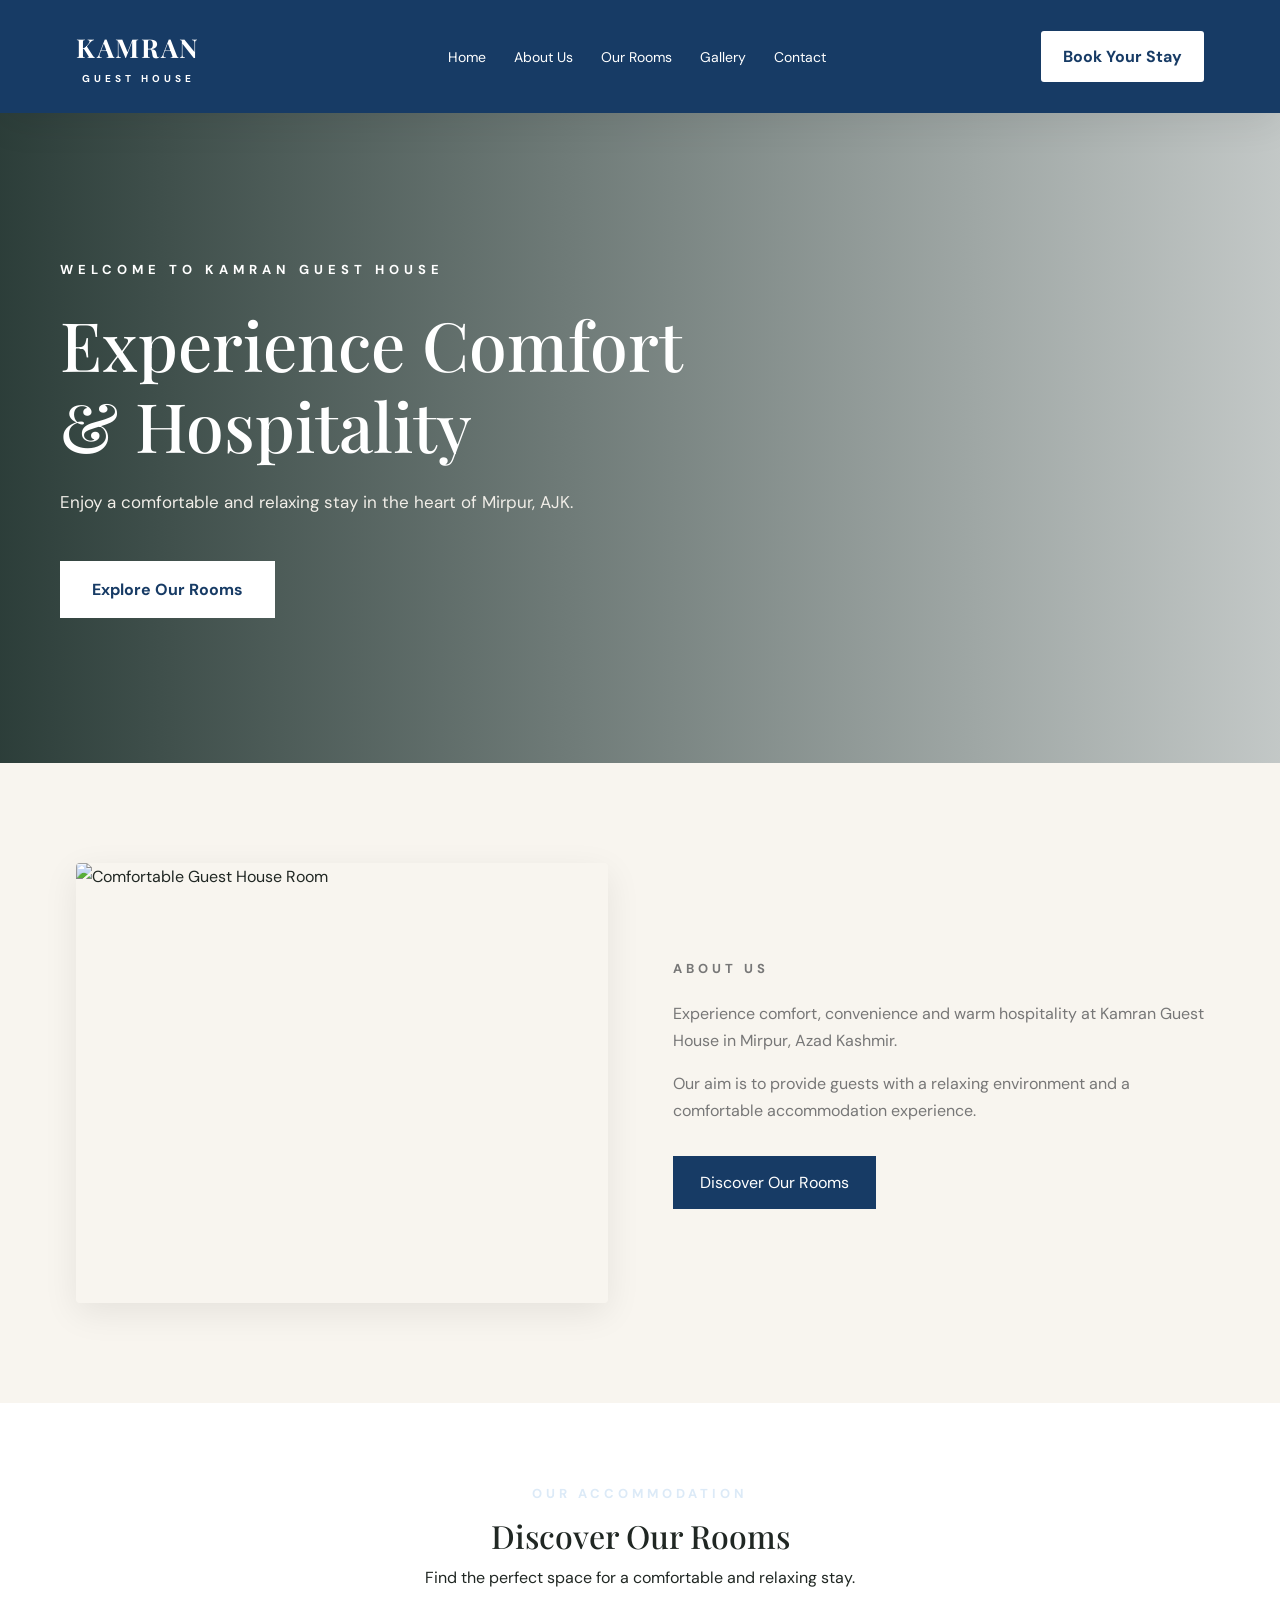
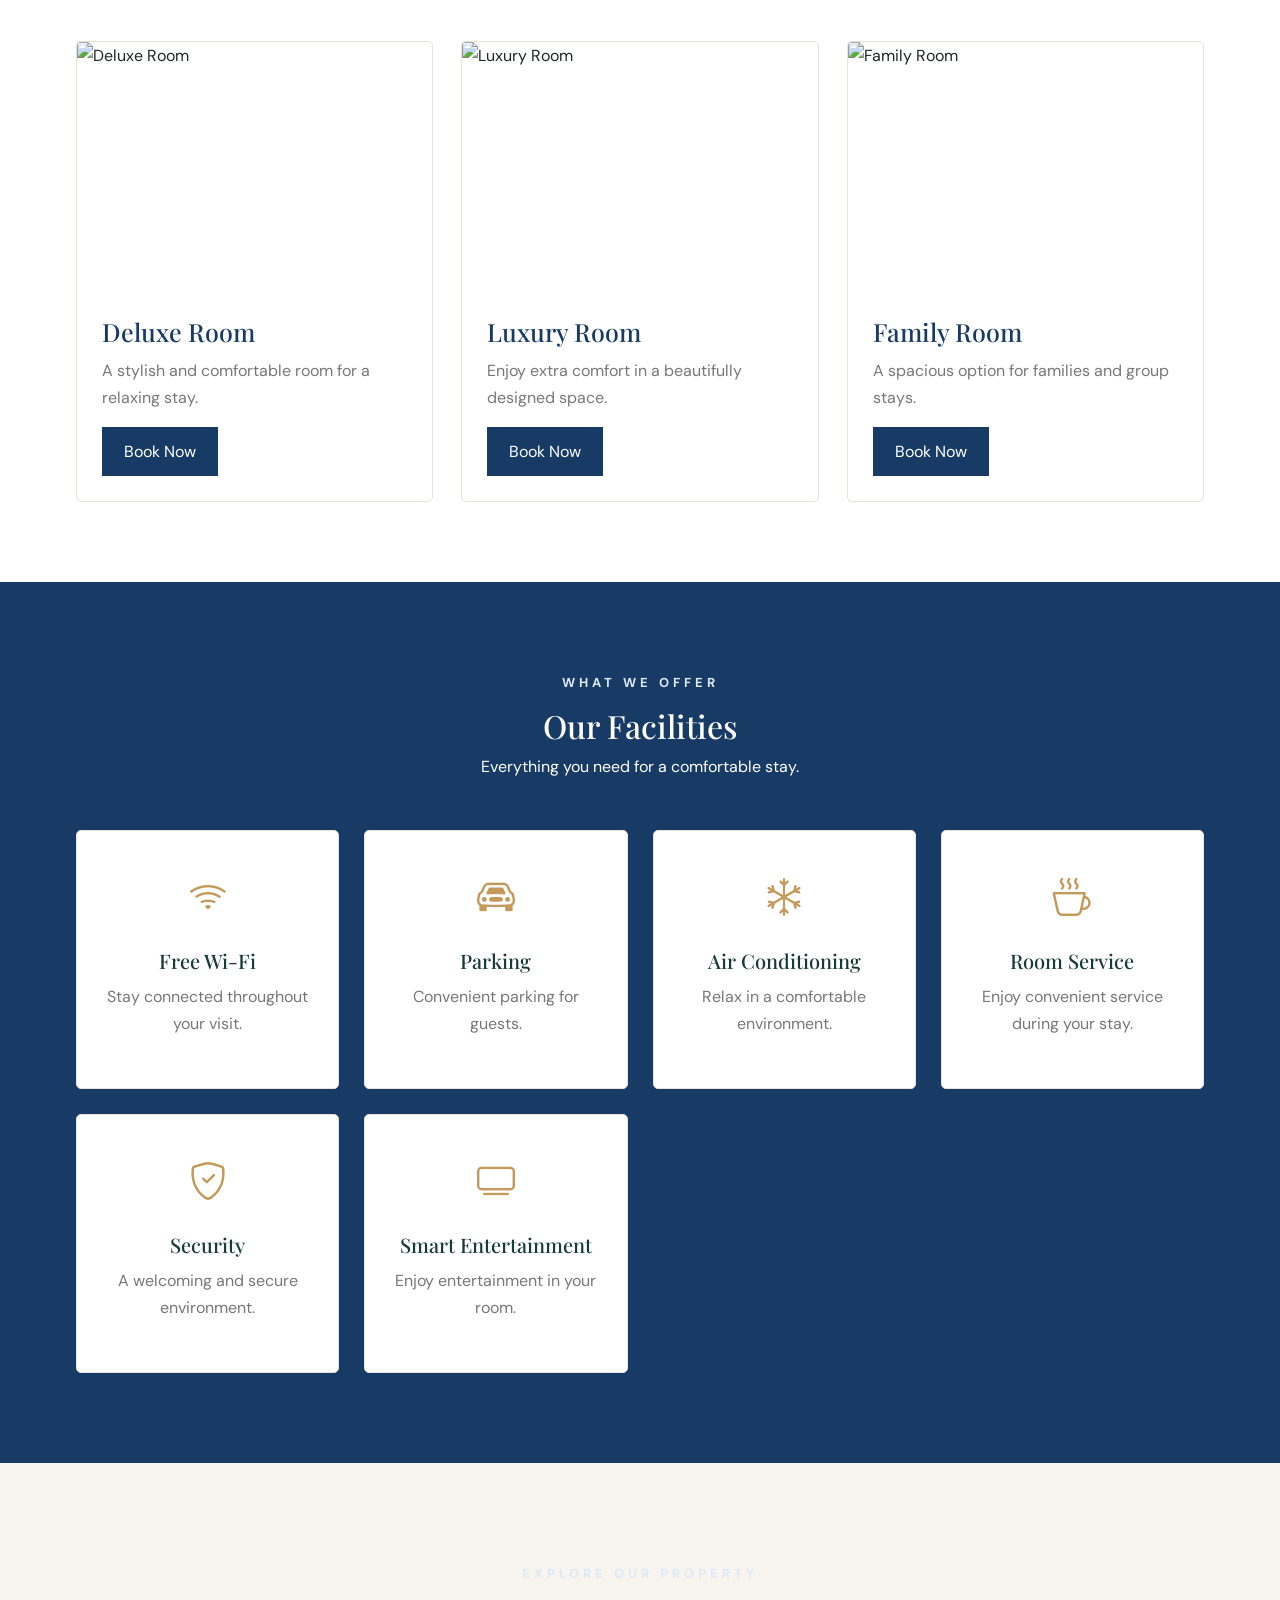
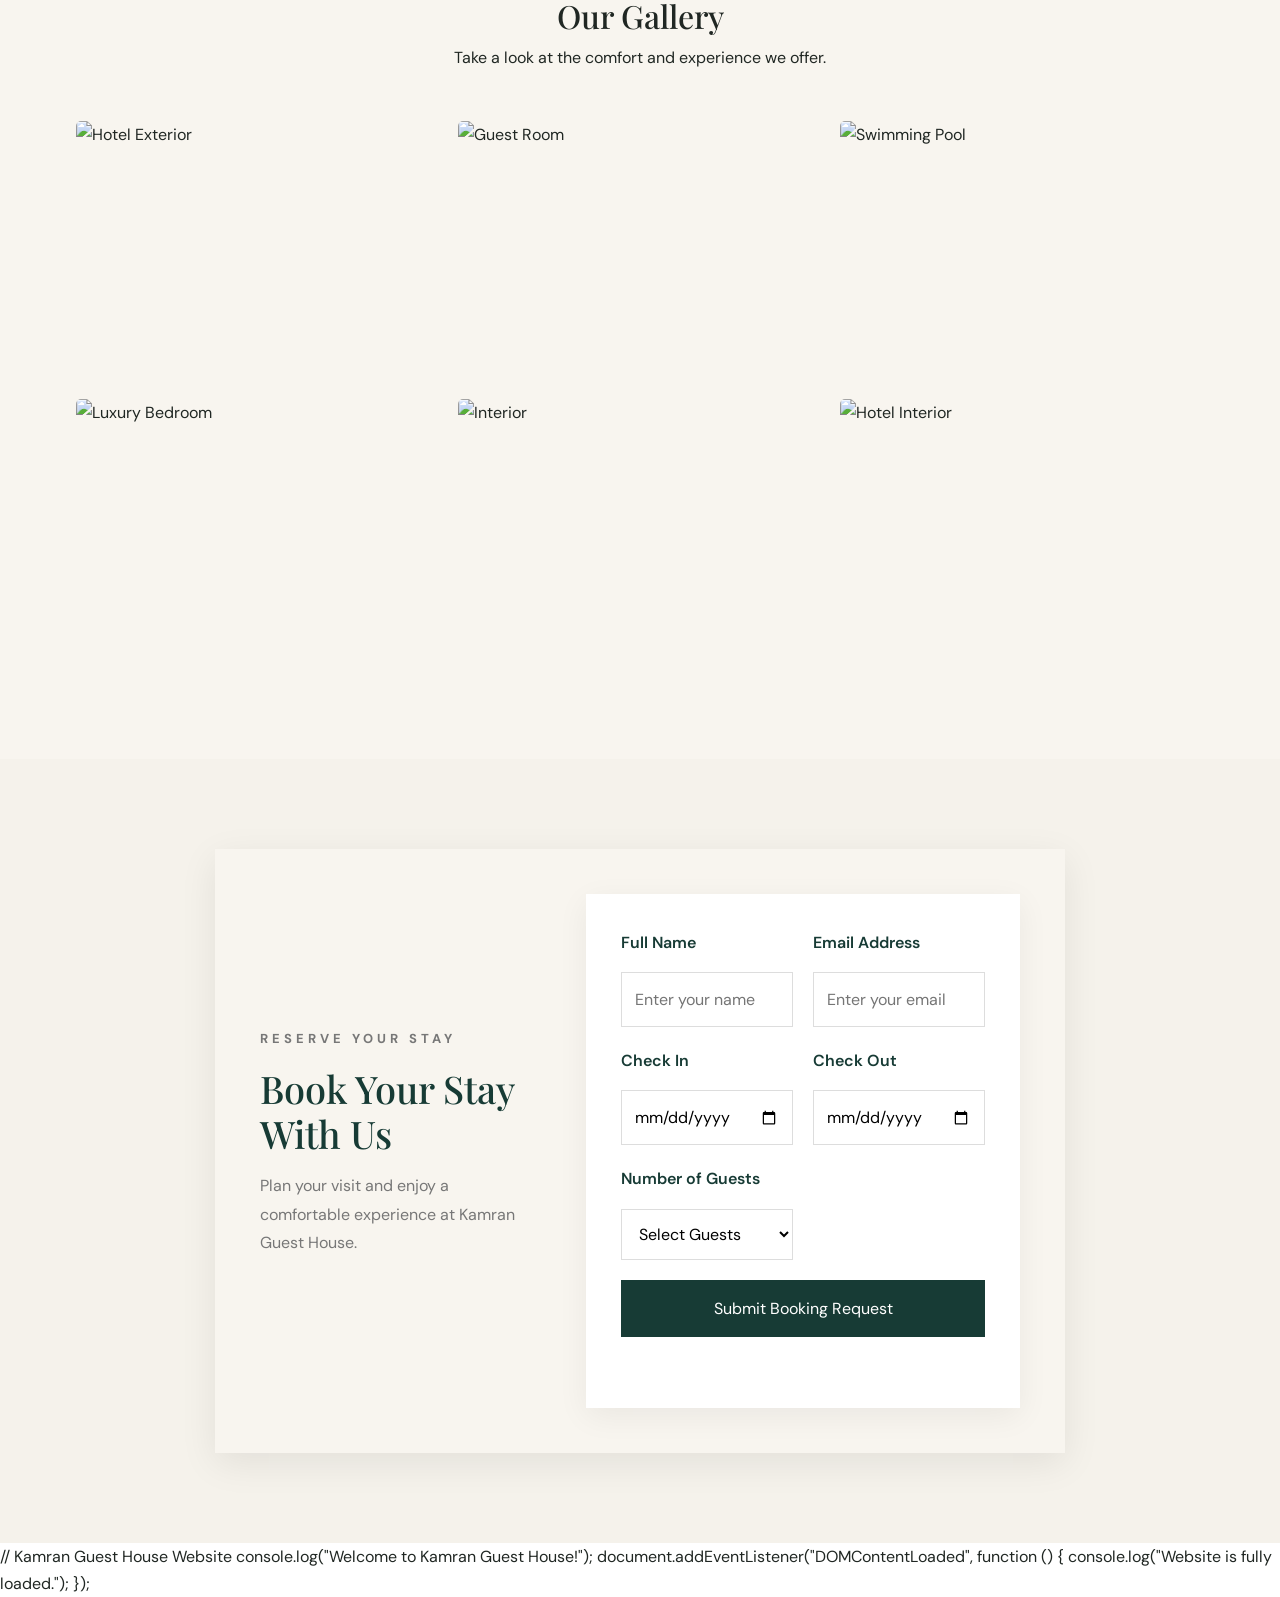
==== commit 2c24ee31: "Update index.html" ====
--- a/index.html
+++ b/index.html
@@ -89,7 +89,7 @@
                 <p class="section-subtitle">ABOUT US</p>
 
                 <h2>
-                    Welcome to Kamran Guest House
+                   
                 </h2>
 
                 <p>
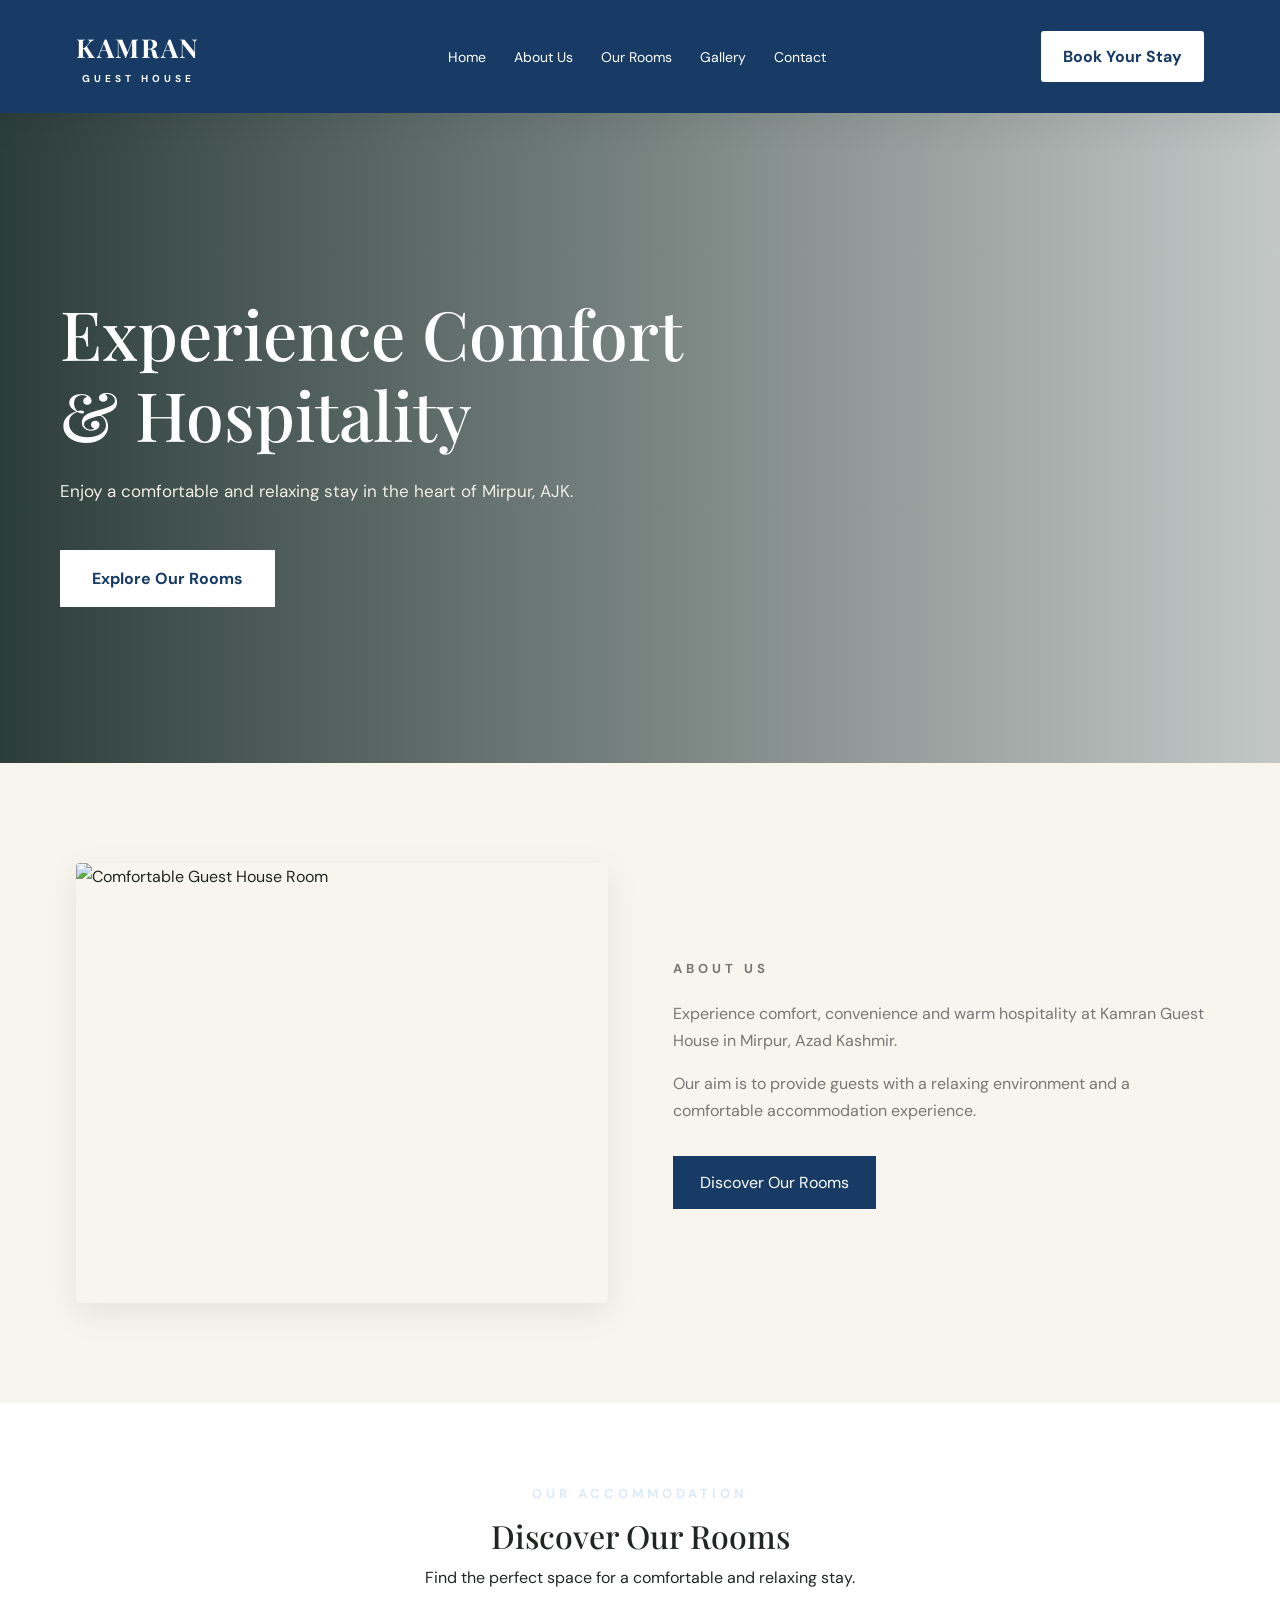
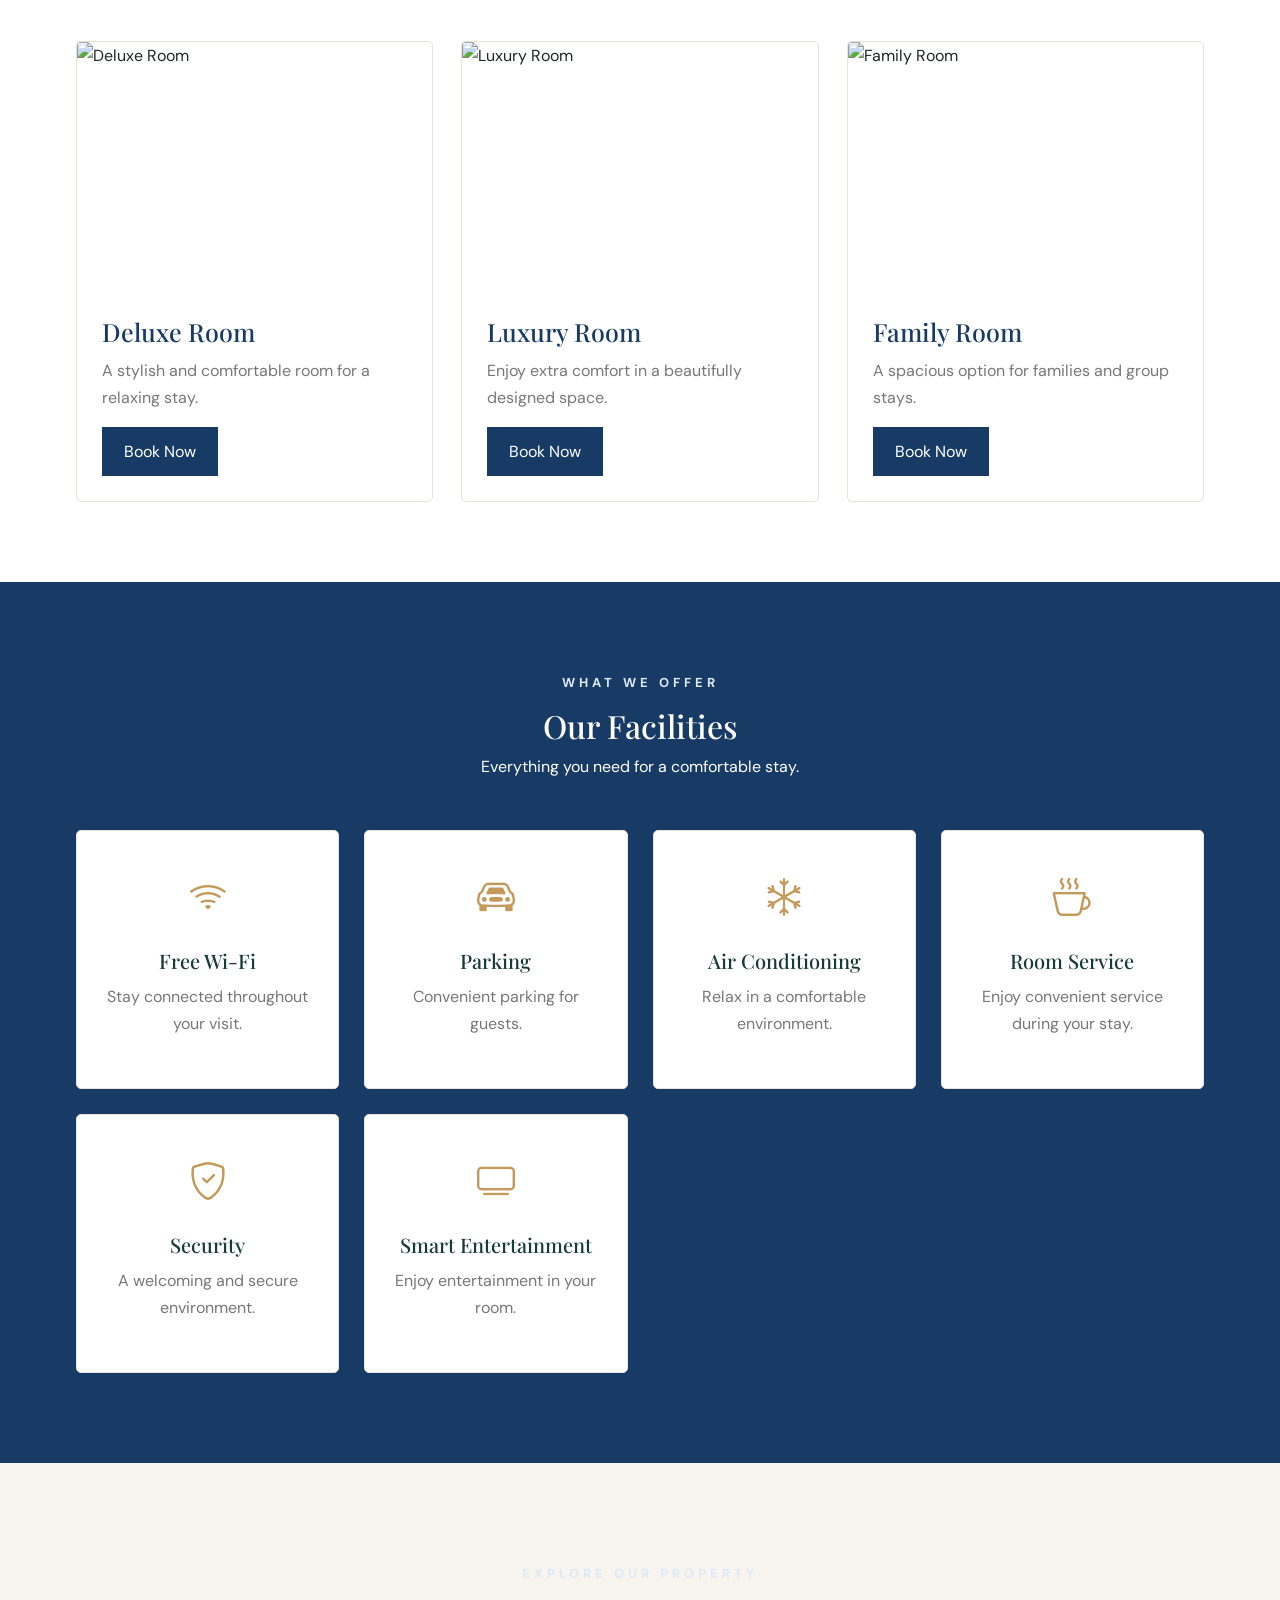
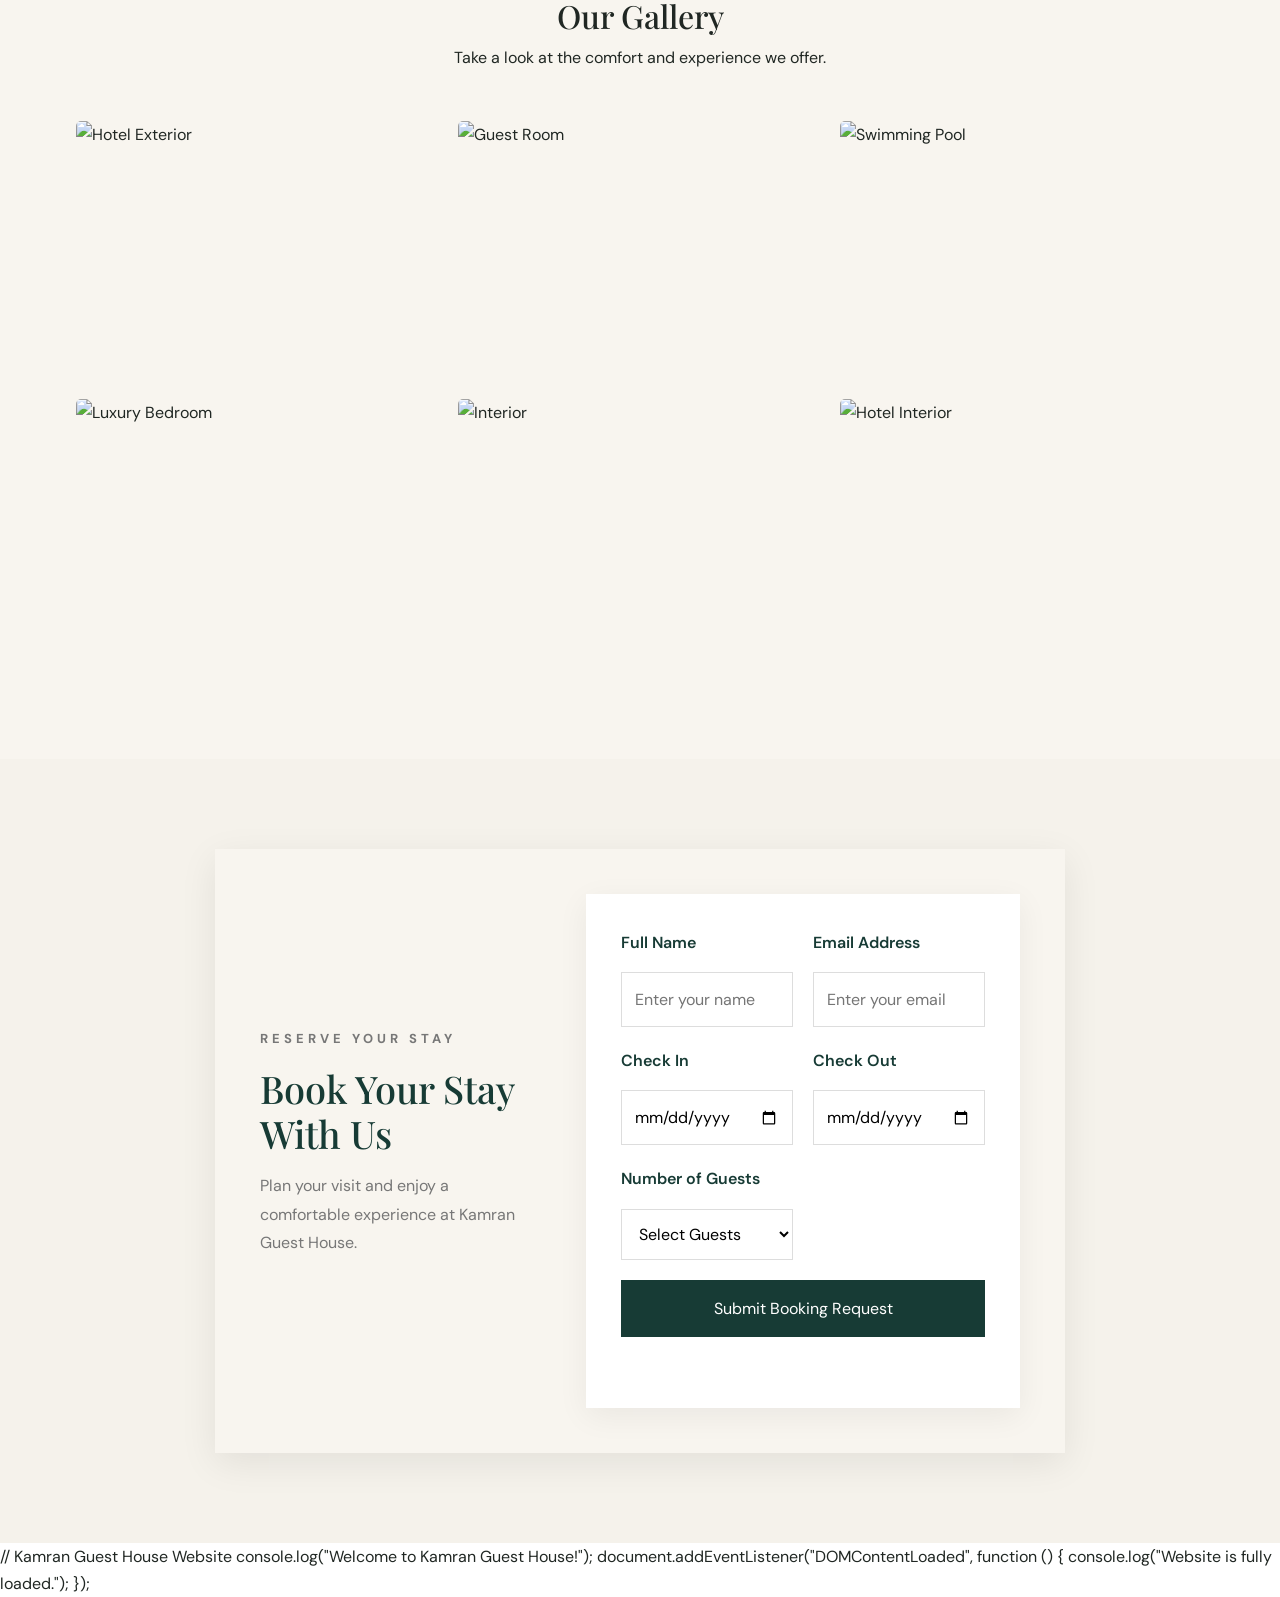
==== commit 4dbb105f: "Update index.html" ====
--- a/index.html
+++ b/index.html
@@ -51,9 +51,7 @@
     <div class="hero-overlay">
         <div class="hero-content">
 
-            <p class="hero-subtitle">
-                WELCOME TO KAMRAN GUEST HOUSE
-            </p>
+           
 
             <h1>
                 Experience Comfort <br>
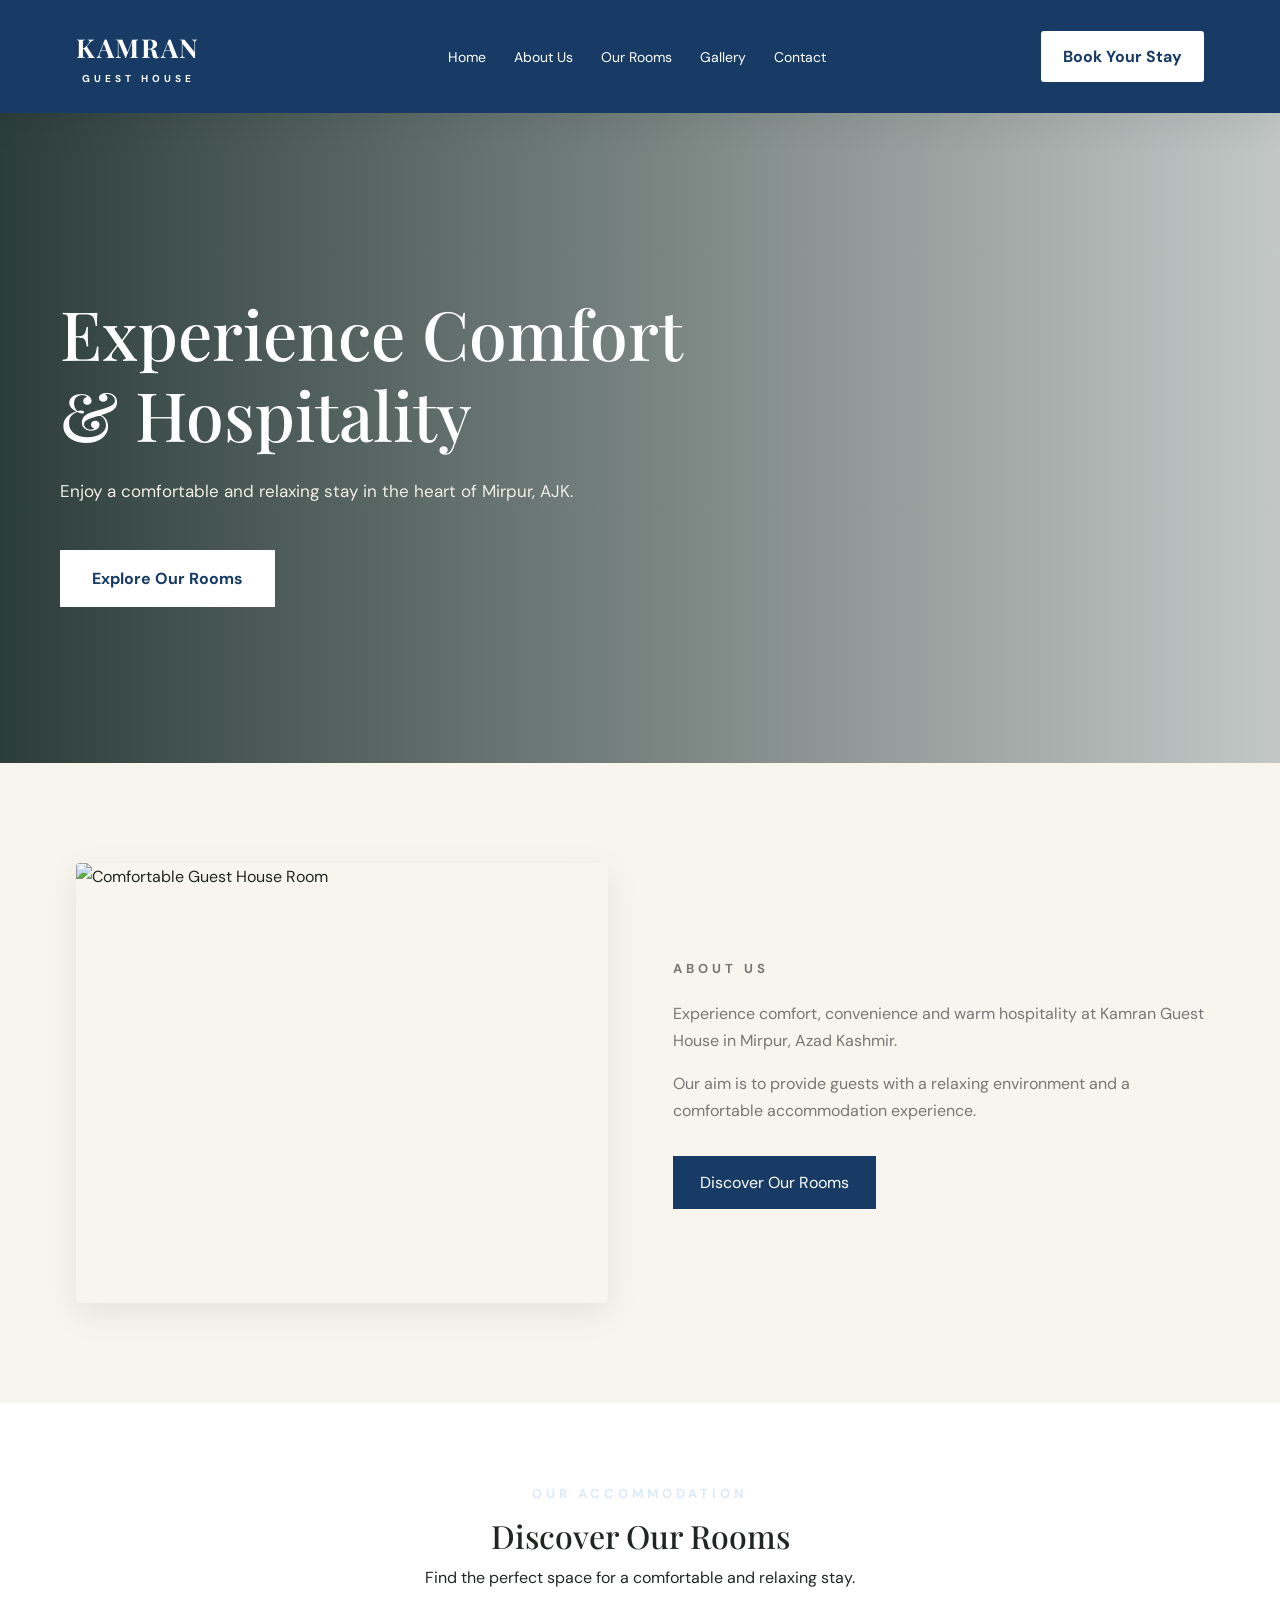
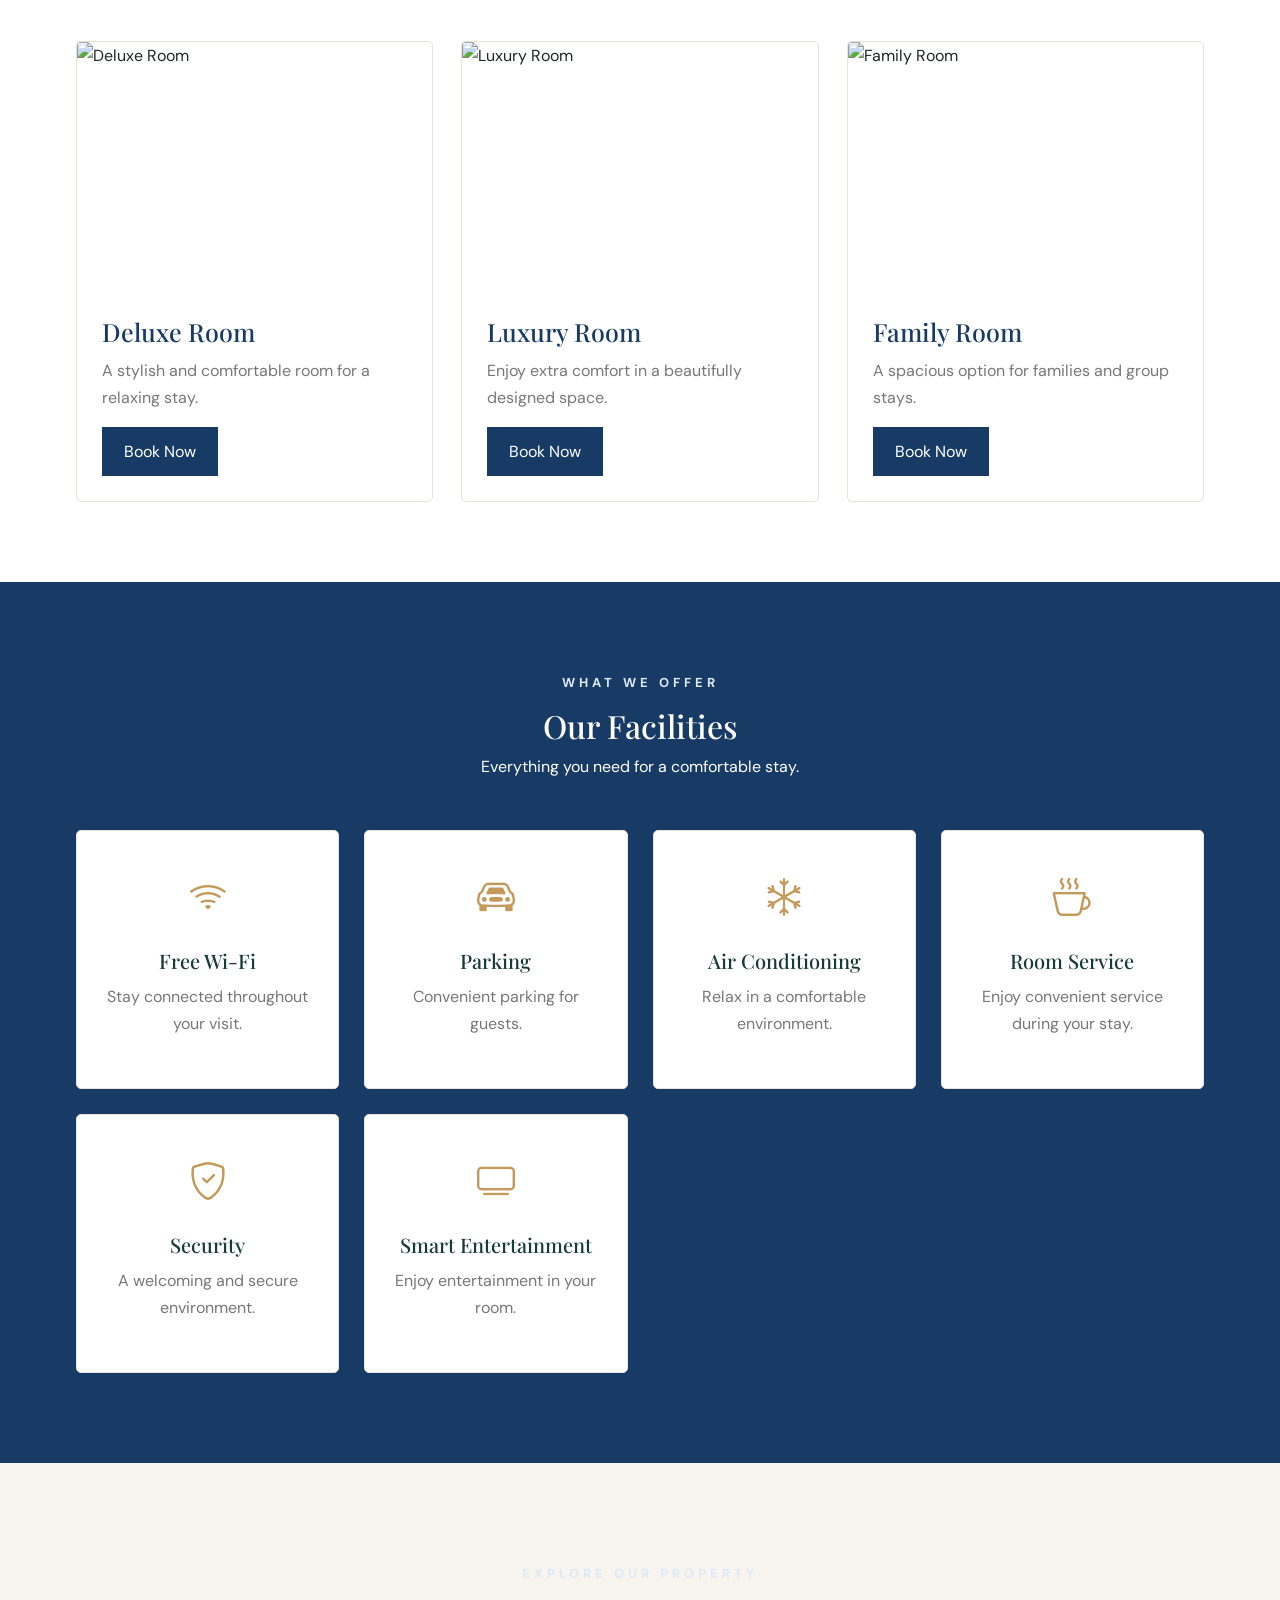
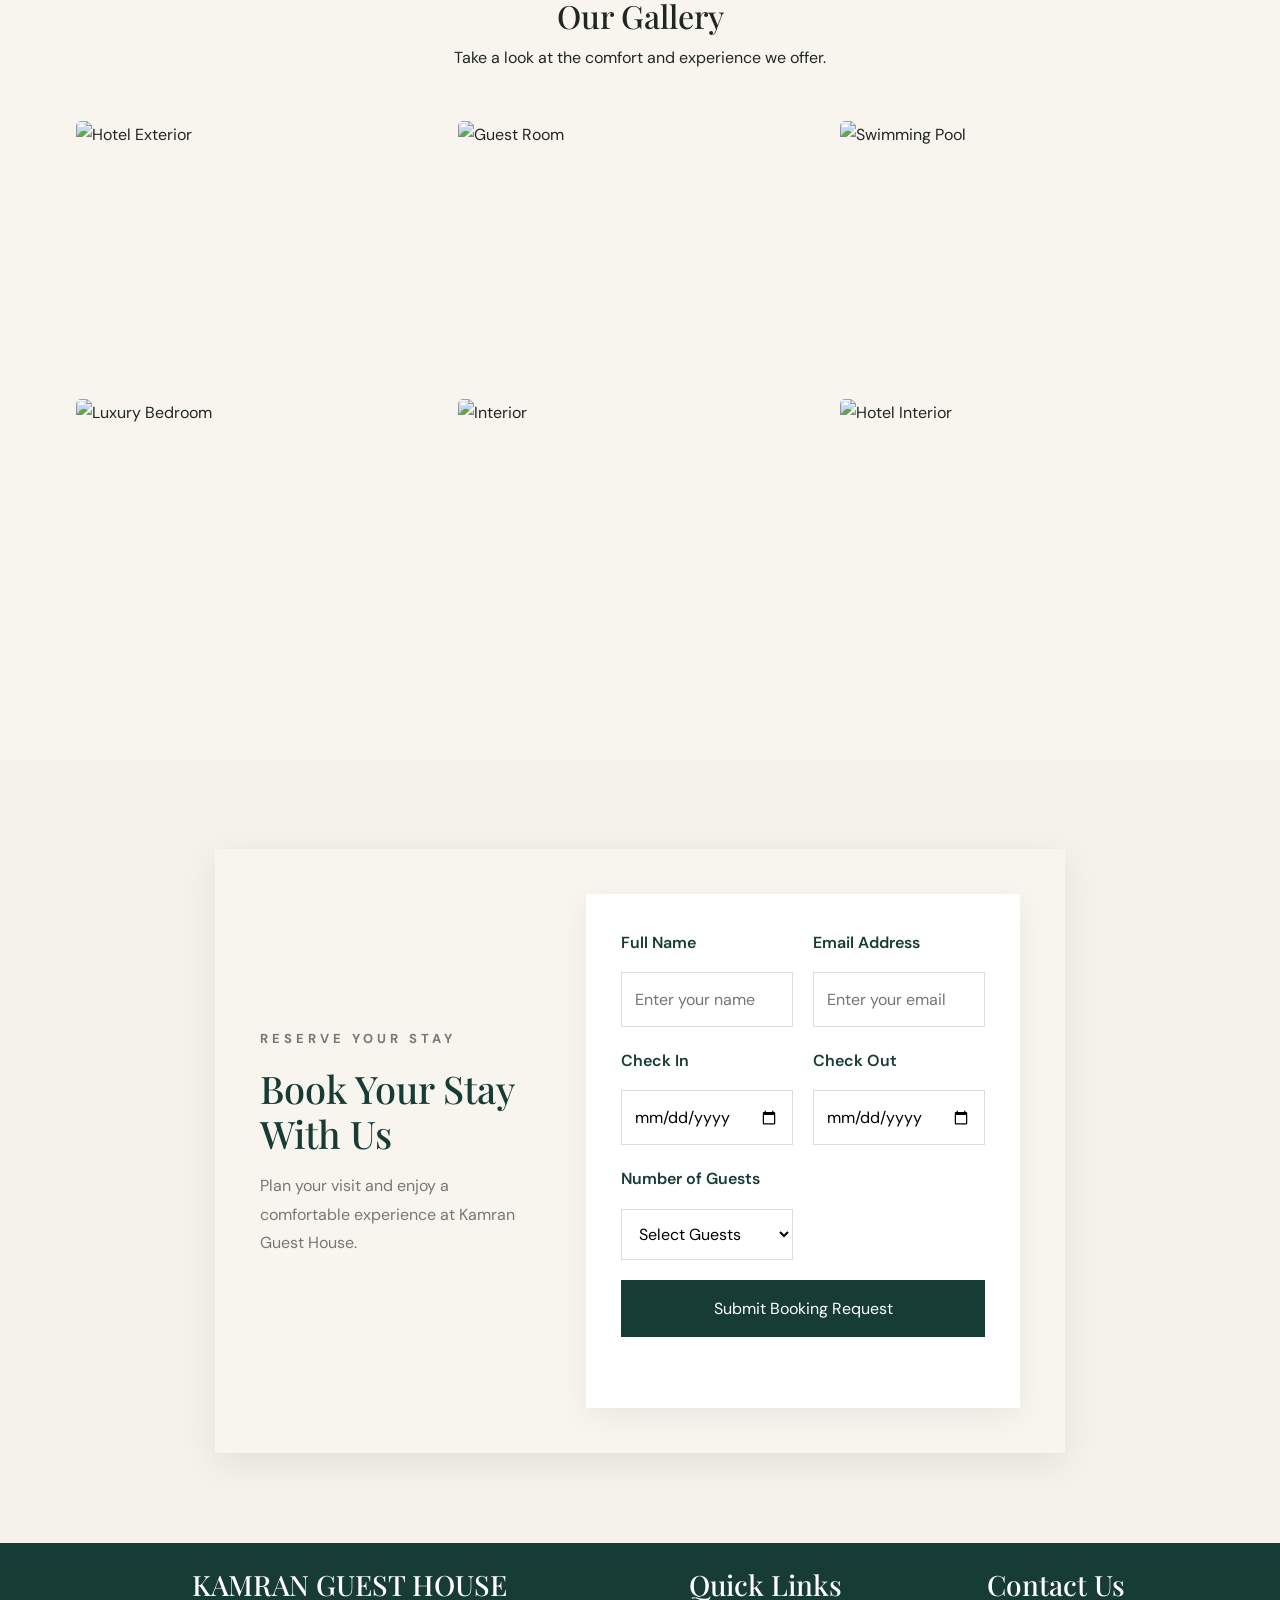
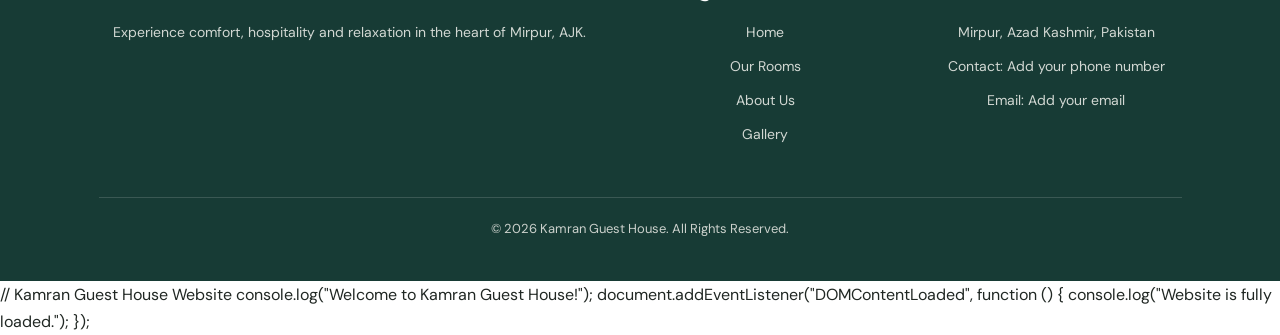
==== commit 64407371: "Update index.html" ====
--- a/index.html
+++ b/index.html
@@ -314,7 +314,42 @@
     </main>
 
     <!-- Footer -->
-    <footer id="footer"></footer>
+    <footer class="main-footer" id="footer">
+    <div class="container">
+
+        <div class="footer-grid">
+
+            <div class="footer-about">
+                <h3>KAMRAN GUEST HOUSE</h3>
+                <p>
+                    Experience comfort, hospitality and
+                    relaxation in the heart of Mirpur, AJK.
+                </p>
+            </div>
+
+            <div class="footer-links">
+                <h3>Quick Links</h3>
+                <a href="index.html">Home</a>
+                <a href="rooms.html">Our Rooms</a>
+                <a href="#about">About Us</a>
+                <a href="#gallery">Gallery</a>
+            </div>
+
+            <div class="footer-contact">
+                <h3>Contact Us</h3>
+                <p>Mirpur, Azad Kashmir, Pakistan</p>
+                <p>Contact: Add your phone number</p>
+                <p>Email: Add your email</p>
+            </div>
+
+        </div>
+
+        <div class="footer-bottom">
+            <p>© 2026 Kamran Guest House. All Rights Reserved.</p>
+        </div>
+
+    </div>
+</footer>
 
     <!-- JavaScript Libraries -->
     <script src="https://cdn.jsdelivr.net/npm/bootstrap@5.3.3/dist/js/bootstrap.bundle.min.js"></script>
--- a/style.css
+++ b/style.css
@@ -37,7 +37,7 @@
 }
 
 html {
-    scroll-behavior: smooth;
+    scroll-behavior: auto;
 }
 
 body {
